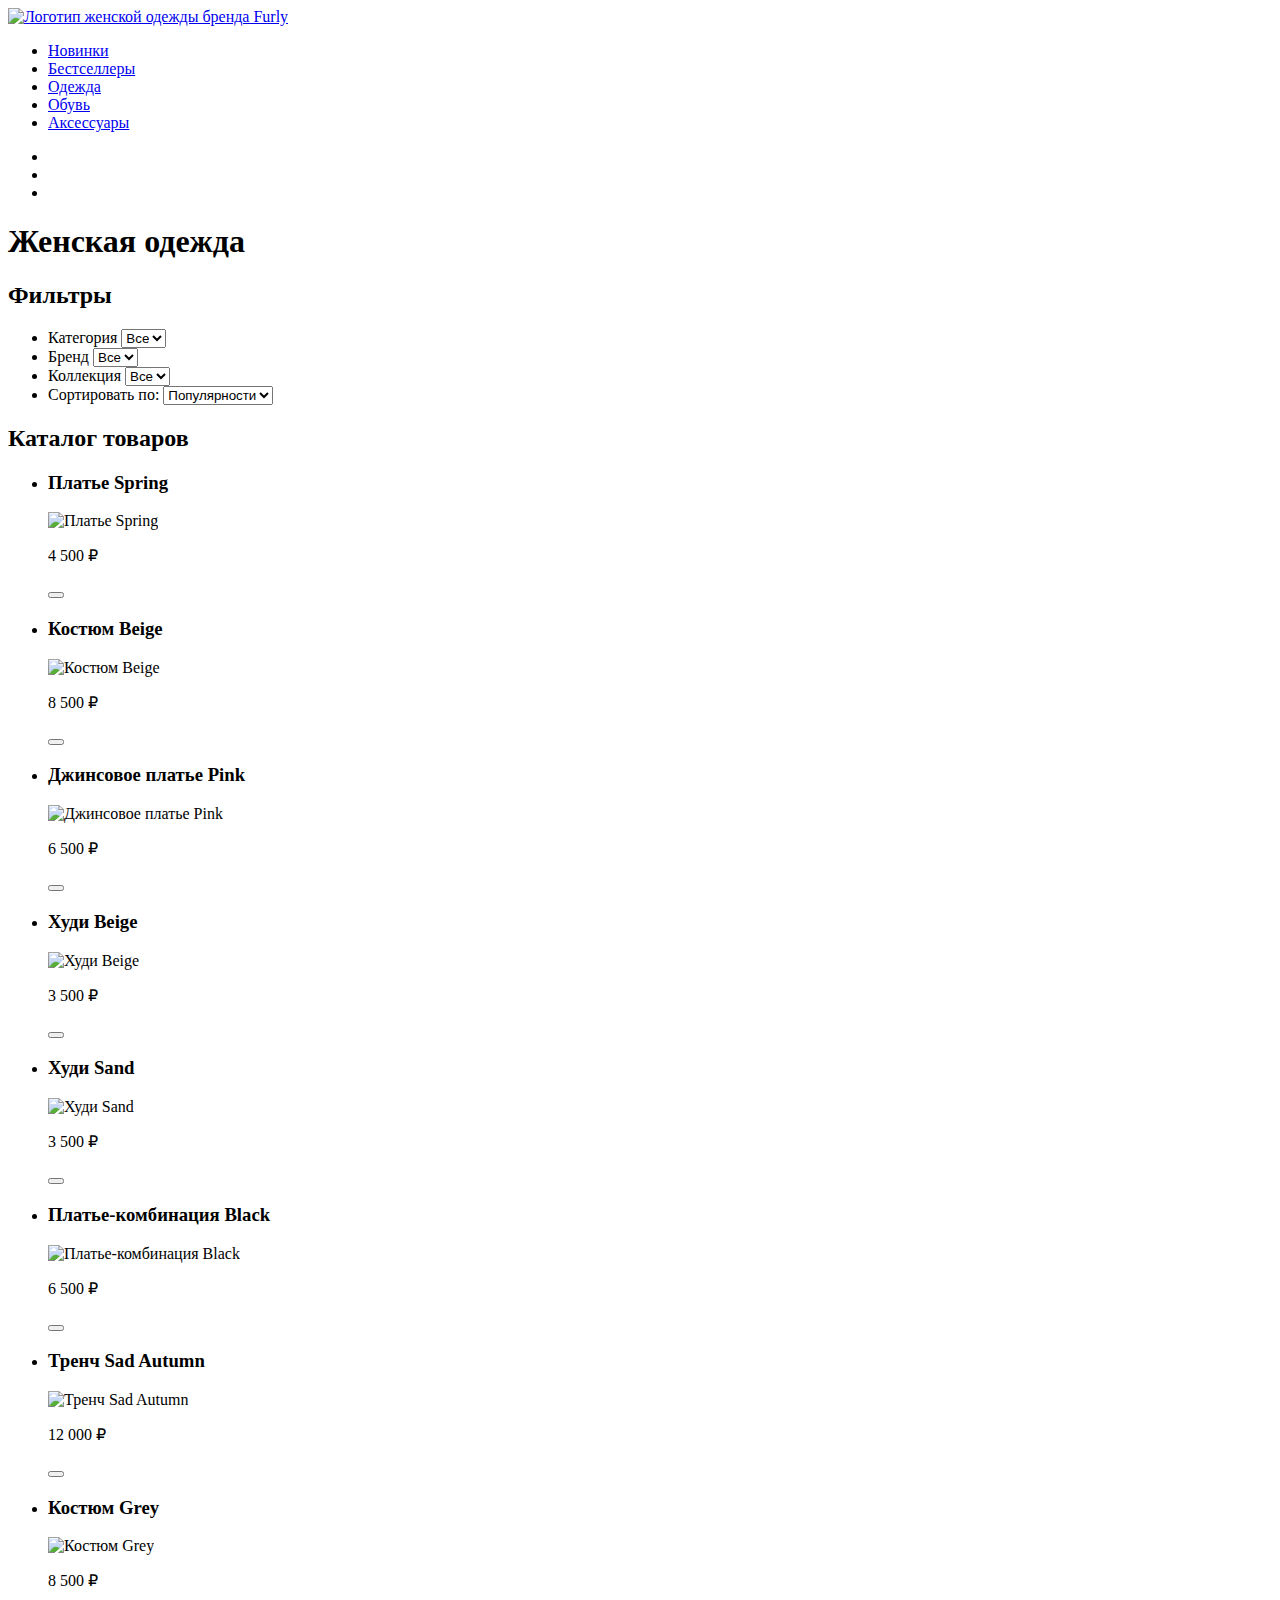
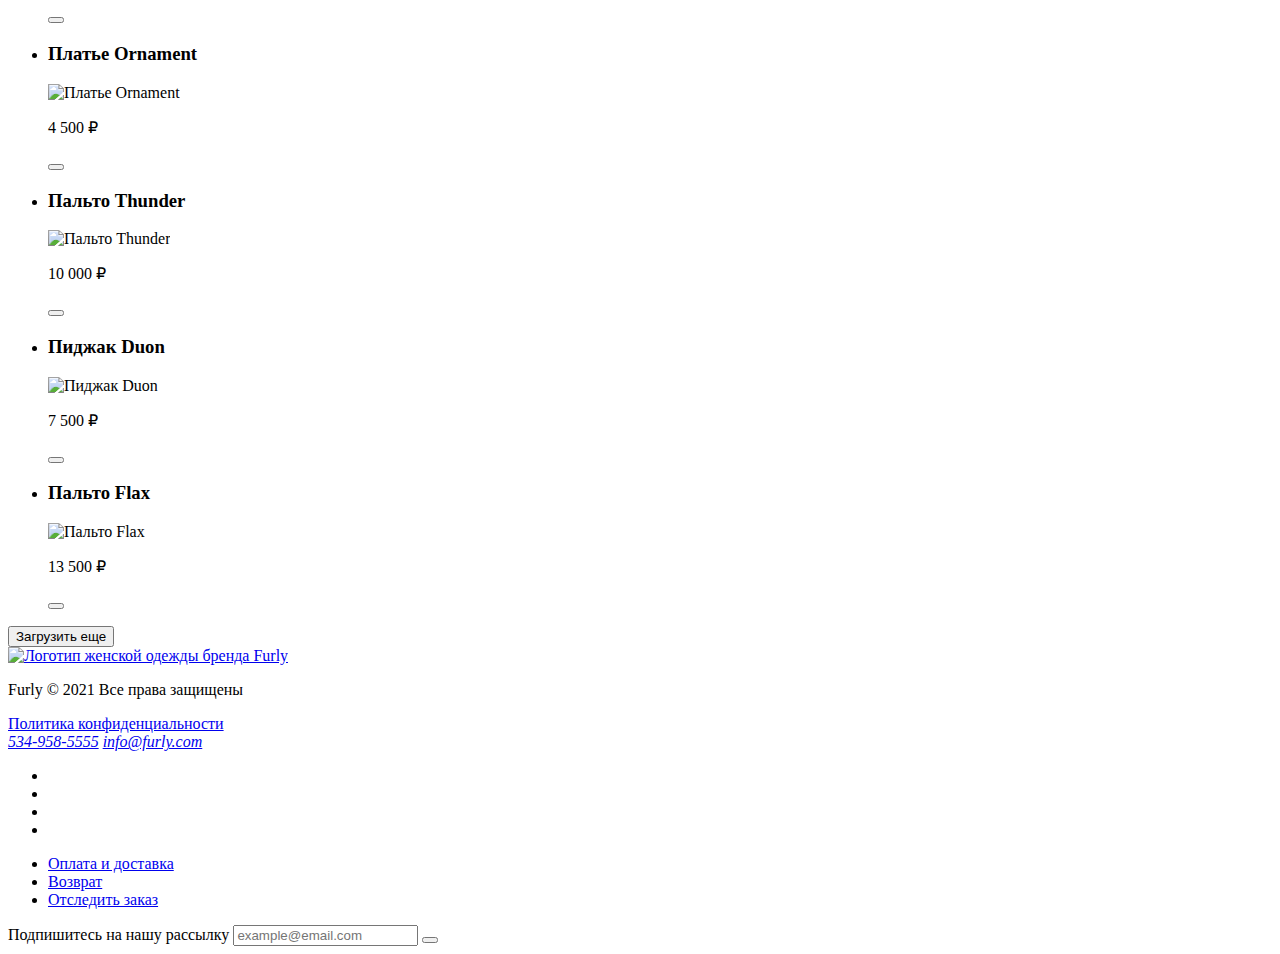
==== proj/source/index.html @ 7642bec4 "skeleton" ====
<!DOCTYPE html>
<html lang="ru">
  <head>
    <meta charset="utf-8">
    <meta name="description" content="Женская одежда бренда Furly">
    <meta name="viewport" content="width=device-width, initial-scale=1">
    <link rel="stylesheet" href="css/style.css">
    <link rel="preload" href="fonts/Manrope_regular.woff2" as="font">
    <link rel="preload" href="fonts/Manrope_regular.woff" as="font">
    <title>Furly | Женская одежда</title>
  </head>
  <body>
    <header class="header">
      <nav class="header__navigation navigation container">
        <a class="navigation__logo" href="index.html">
          <img class="navigation__image" src="" width="90" height="36" alt="Логотип женской одежды бренда Furly">
        </a>
          <ul class="navigation__list">
            <li class="navigation__item"><a class="navigation__link" href="#">Новинки</a></li>
            <li class="navigation__item"><a class="navigation__link" href="#">Бестселлеры</a></li>
            <li class="navigation__item"><a class="navigation__link" href="#">Одежда</a></li>
            <li class="navigation__item"><a class="navigation__link" href="#">Обувь</a></li>
            <li class="navigation__item"><a class="navigation__link" href="#">Аксессуары</a></li>
          </ul>
          <ul class="user-navigation">
            <li class="user-navigation__item">
              <a class="user-navigation__link user-navigation__link--entrance" href="#" aria-label="Авторизация пользователя"></a>
            </li>
            <li class="user-navigation__item">
              <a class="user-navigation__link user-navigation__link--favorite" href="#" aria-label="Понравившиеся товары"></a>
            </li>
            <li class="user-navigation__item">
              <a class="user-navigation__link user-navigation__link--card" href="#" aria-label="Корзина товаров"></a>
            </li>
          </ul>
      </nav>
    </header>
    <main class="main container">
      <section class="main__content">
        <h1 class="main__content-title">Женская одежда</h1>
        <section class="filter">
          <h2 class="visually-hidden">Фильтры</h2>
          <ul class="filter__list">
            <li class="filter__item">
              <label class="filter__label" for="category">Категория</label>
              <select class="filter__select" name="category-list" id="category">
                <option class="filter__option" value="All">Все</option>
              </select>
            </li>
            <li class="filter__item">
              <label class="filter__label" for="brand">Бренд</label>
              <select class="filter__select" name="brand-list" id="brand">
                <option class="filter__option" value="All">Все</option>
              </select>
            </li>
            <li class="filter__item">
              <label class="filter__label" for="collection">Коллекция</label>
              <select class="filter__select" name="collection-list" id="collection">
                <option class="filter__option" value="All">Все</option>
              </select>
            </li>
            <li class="filter__item">
              <label class="filter__label" for="sort-by">Сортировать по:</label>
              <select class="filter__select" name="sort-by-list" id="sort-by">
                <option class="filter__option" value="popularity">Популярности</option>
              </select>
            </li>
          </ul>
        </section>
        <section class="catalog">
          <h2 class="visually-hidden">Каталог товаров</h2>
          <ul class="catalog__list">
            <li class="catalog__item">
              <h3 class="catalog__title">Платье Spring</h3>
              <picture class="catalog__picture">
                <img class="catalog__image" src="" width="320" height="408" alt="Платье Spring">
              </picture>
              <p class="catalog__price">4 500 ₽</p>
              <button class="catalog__button" type="button" aria-label="Понравилось платье Spring"></button>
            </li>
            <li class="catalog__item">
              <h3 class="catalog__title">Костюм Beige</h3>
              <picture class="catalog__picture">
                <img class="catalog__image" src="" width="320" height="408" alt="Костюм Beige">
              </picture>
              <p class="catalog__price">8 500 ₽</p>
              <button class="catalog__button" type="button" aria-label="Понравился костюм Beige"></button>
            </li>
            <li class="catalog__item">
              <h3 class="catalog__title">Джинсовое платье Pink</h3>
              <picture class="catalog__picture">
                <img class="catalog__image" src="" width="320" height="408" alt="Джинсовое платье Pink">
              </picture>
              <p class="catalog__price">6 500 ₽</p>
              <button class="catalog__button" type="button" aria-label="Понравилось джинсовое платье Pink"></button>
            </li>
            <li class="catalog__item">
              <h3 class="catalog__title">Худи Beige</h3>
              <picture class="catalog__picture">
                <img class="catalog__image" src="" width="320" height="408" alt="Худи Beige">
              </picture>
              <p class="catalog__price">3 500 ₽</p>
              <button class="catalog__button" type="button" aria-label="Понравилась худи Beige"></button>
            </li>
            <li class="catalog__item">
              <h3 class="catalog__title">Худи Sand</h3>
              <picture class="catalog__picture">
                <img class="catalog__image" src="" width="320" height="408" alt="Худи Sand">
              </picture>
              <p class="catalog__price">3 500 ₽</p>
              <button class="catalog__button" type="button" aria-label="Понравилась худи Sand"></button>
            </li>
            <li class="catalog__item">
              <h3 class="catalog__title">Платье-комбинация Black</h3>
              <picture class="catalog__picture">
                <img class="catalog__image" src="" width="320" height="408" alt="Платье-комбинация Black">
              </picture>
              <p class="catalog__price">6 500 ₽</p>
              <button class="catalog__button" type="button" aria-label="Понравилось платье-комбинация Black"></button>
            </li>
            <li class="catalog__item">
              <h3 class="catalog__title">Тренч Sad Autumn</h3>
              <picture class="catalog__picture">
                <img class="catalog__image" src="" width="320" height="408" alt="Тренч Sad Autumn">
              </picture>
              <p class="catalog__price">12 000 ₽</p>
              <button class="catalog__button" type="button" aria-label="Понравился тренч Sad Autumn"></button>
            </li>
            <li class="catalog__item">
              <h3 class="catalog__title">Костюм Grey</h3>
              <picture class="catalog__picture">
                <img class="catalog__image" src="" width="320" height="408" alt="Костюм Grey">
              </picture>
              <p class="catalog__price">8 500 ₽</p>
              <button class="catalog__button" type="button" aria-label="Понравился костюм Grey"></button>
            </li>
            <li class="catalog__item">
              <h3 class="catalog__title">Платье Ornament</h3>
              <picture class="catalog__picture">
                <img class="catalog__image" src="" width="320" height="408" alt="Платье Ornament">
              </picture>
              <p class="catalog__price">4 500 ₽</p>
              <button class="catalog__button" type="button" aria-label="Понравилось платье Ornament"></button>
            </li>
            <li class="catalog__item">
              <h3 class="catalog__title">Пальто Thunder</h3>
              <picture class="catalog__picture">
                <img class="catalog__image" src="" width="320" height="408" alt="Пальто Thunder">
              </picture>
              <p class="catalog__price">10 000 ₽</p>
              <button class="catalog__button" type="button" aria-label="Понравилось пальто Thunder"></button>
            </li>
            <li class="catalog__item">
              <h3 class="catalog__title">Пиджак Duon</h3>
              <picture class="catalog__picture">
                <img class="catalog__image" src="" width="320" height="408" alt="Пиджак Duon">
              </picture>
              <p class="catalog__price">7 500 ₽</p>
              <button class="catalog__button" type="button" aria-label="Понравился пиджак Duon"></button>
            </li>
            <li class="catalog__item">
              <h3 class="catalog__title">Пальто Flax</h3>
              <picture class="catalog__picture">
                <img class="catalog__image" src="" width="320" height="408" alt="Пальто Flax">
              </picture>
              <p class="catalog__price">13 500 ₽</p>
              <button class="catalog__button" type="button" aria-label="Понравилось пальто Flax"></button>
            </li>
          </ul>
          <button class="catalog__more" type="button">Загрузить еще</button>
        </section>
      </section>
    </main>
    <footer class="footer">
      <section class="footer__wrapper container">
        <a class="footer__logo" href="index.html">
          <img class="footer__image" src="" width="90" height="36" alt="Логотип женской одежды бренда Furly">
        </a>

        <p class="footer__copyright">Furly © 2021 Все права защищены</p>
        <a class="footer__confidentiality" href="#" tagret="_blank">Политика конфиденциальности</a>

        <address class="footer__address">
          <a class="footer__number" href="tel:5349585555">534-958-5555</a>
          <a class="footer__email" href="mailto:info@furly.com">info@furly.com</a>
        </address>

        <div class="social">
          <ul class="social__list">
            <li class="social__item">
              <a class="social__link social__link--facebook" href="#" target="_blank" aria-label="Facebook"></a>
            </li>
            <li class="social__item">
              <a class="social__link social__link--twitter" href="#" target="_blank" aria-label="Twitter"></a>
            </li>
            <li class="social__item">
              <a class="social__link social__link--instagram" href="#" target="_blank" aria-label="Instagram"></a>
            </li>
            <li class="social__item">
              <a class="social__link social__link--pinterest" href="#" target="_blank" aria-label="Pinterest"></a>
            </li>
          </ul>
        </div>

        <div class="user-panel">
          <ul class="user-panel__list">
            <li class="user-panel__item"><a class="user-panel__link" href="#">Оплата и доставка</a></li>
            <li class="user-panel__item"><a class="user-panel__link" href="#">Возврат</a></li>
            <li class="user-panel__item"><a class="user-panel__link" href="#">Отследить заказ</a></li>
          </ul>
        </div>

        <div class="feedback">
          <label class="feedback__label" for="email">Подпишитесь на нашу рассылку</label>
          <input class="feedback__input" type="text" name="email-input" id="email" placeholder="example@email.com">
          <button class="feedback__button" type="button" aria-label="Подписаться"></button>
        </div>
      </section>
    </footer>
  </body>
</html>
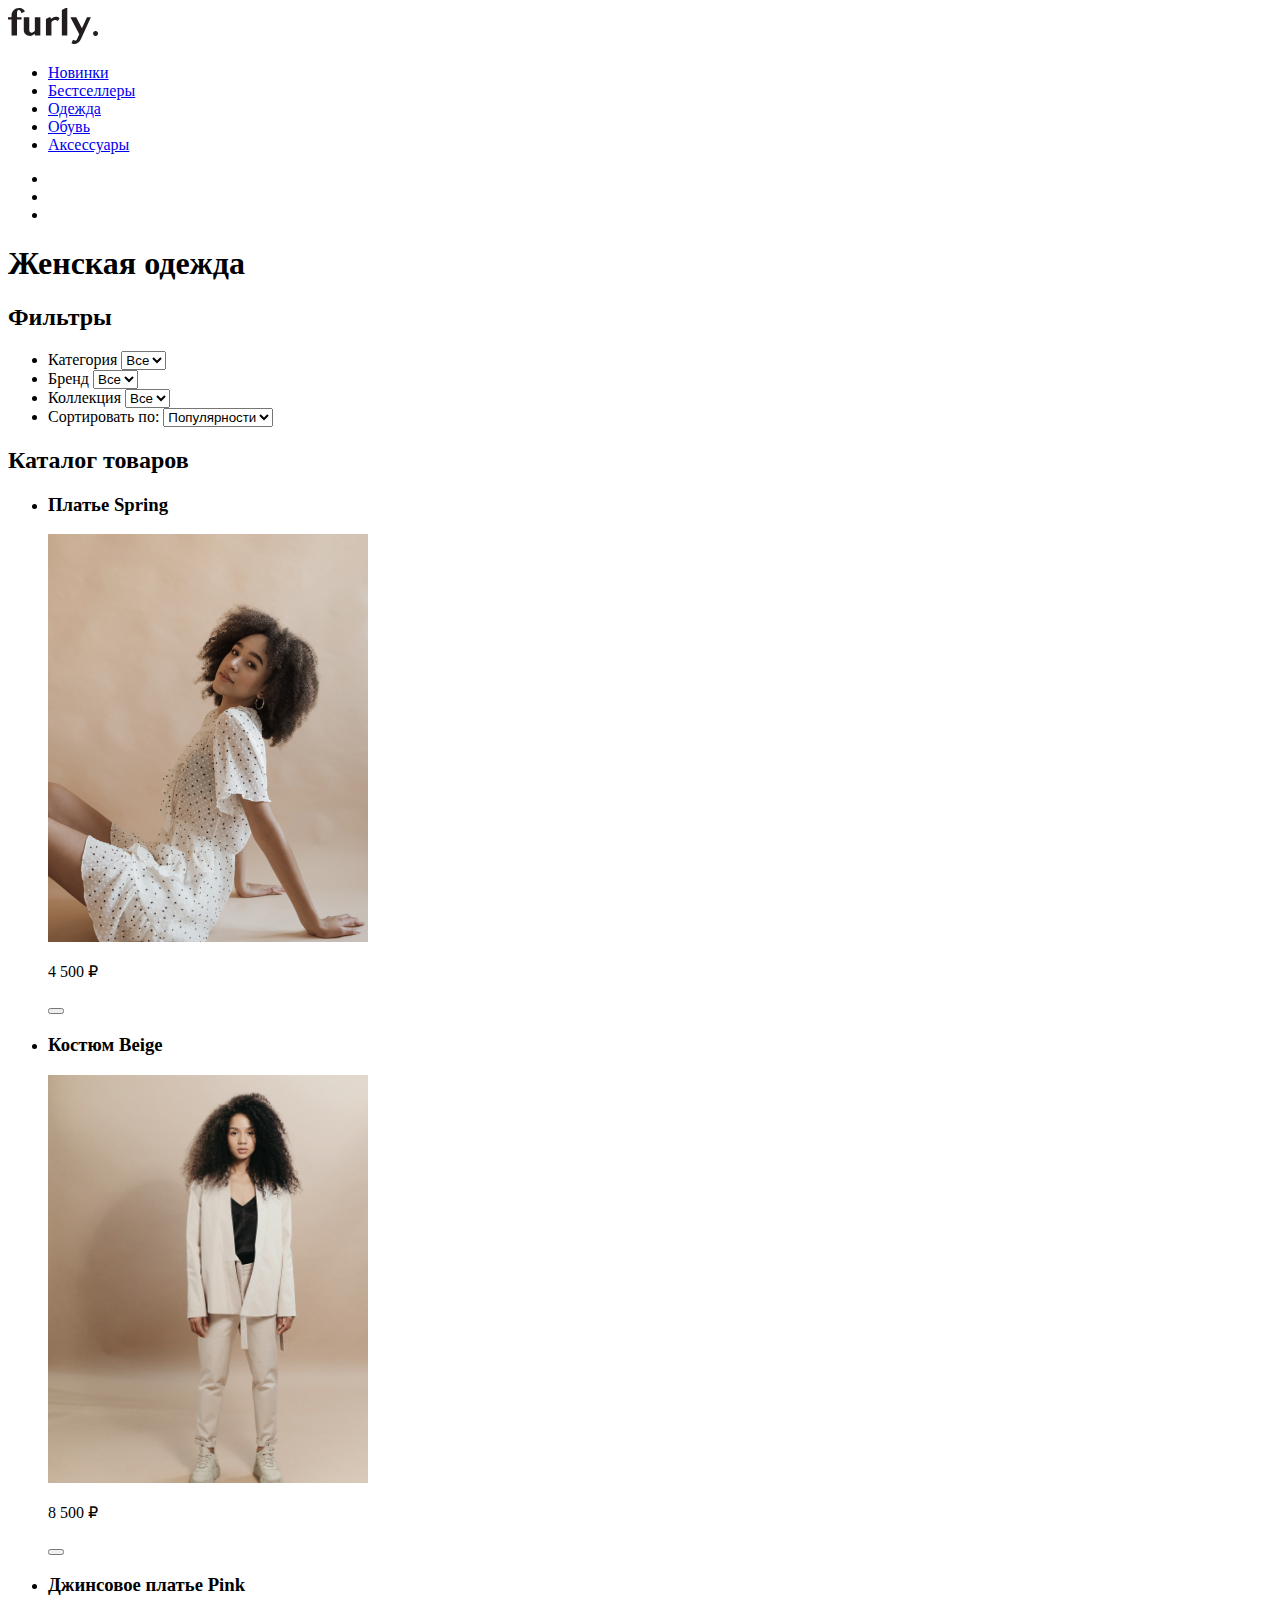
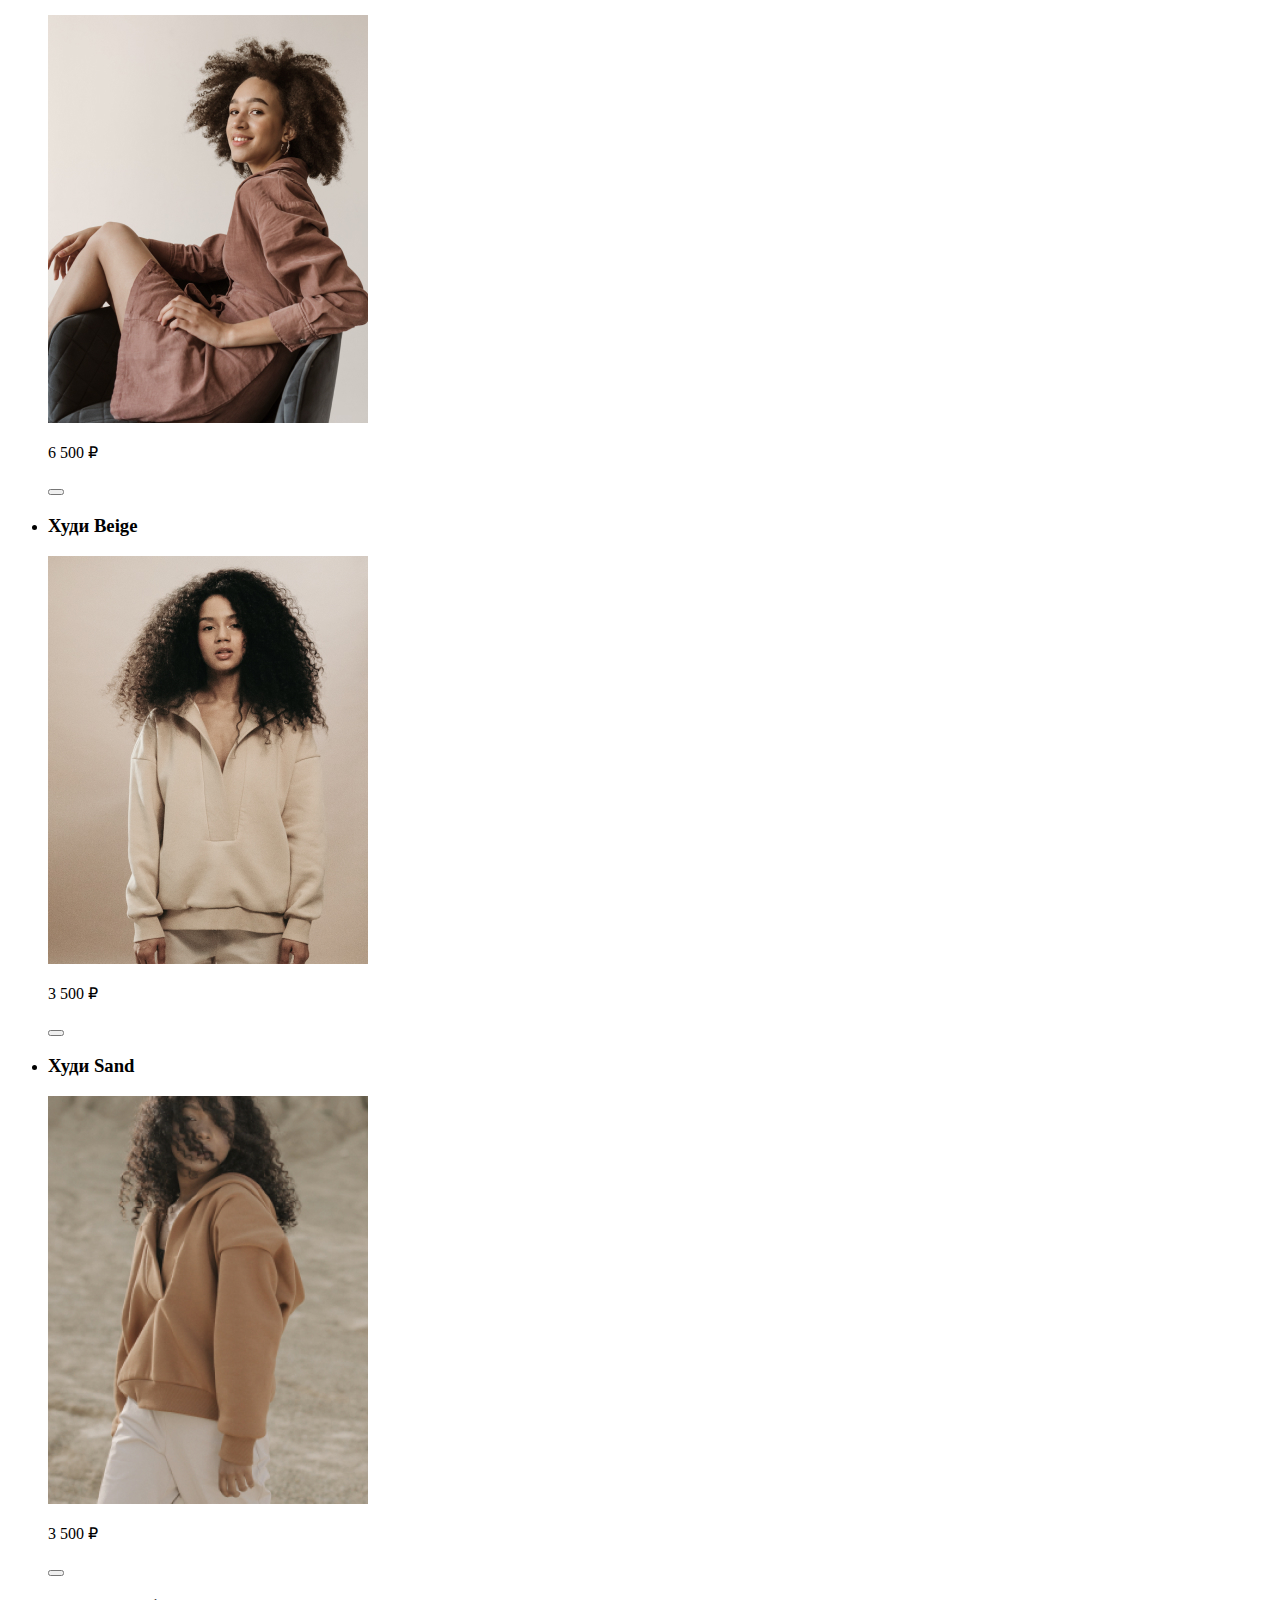
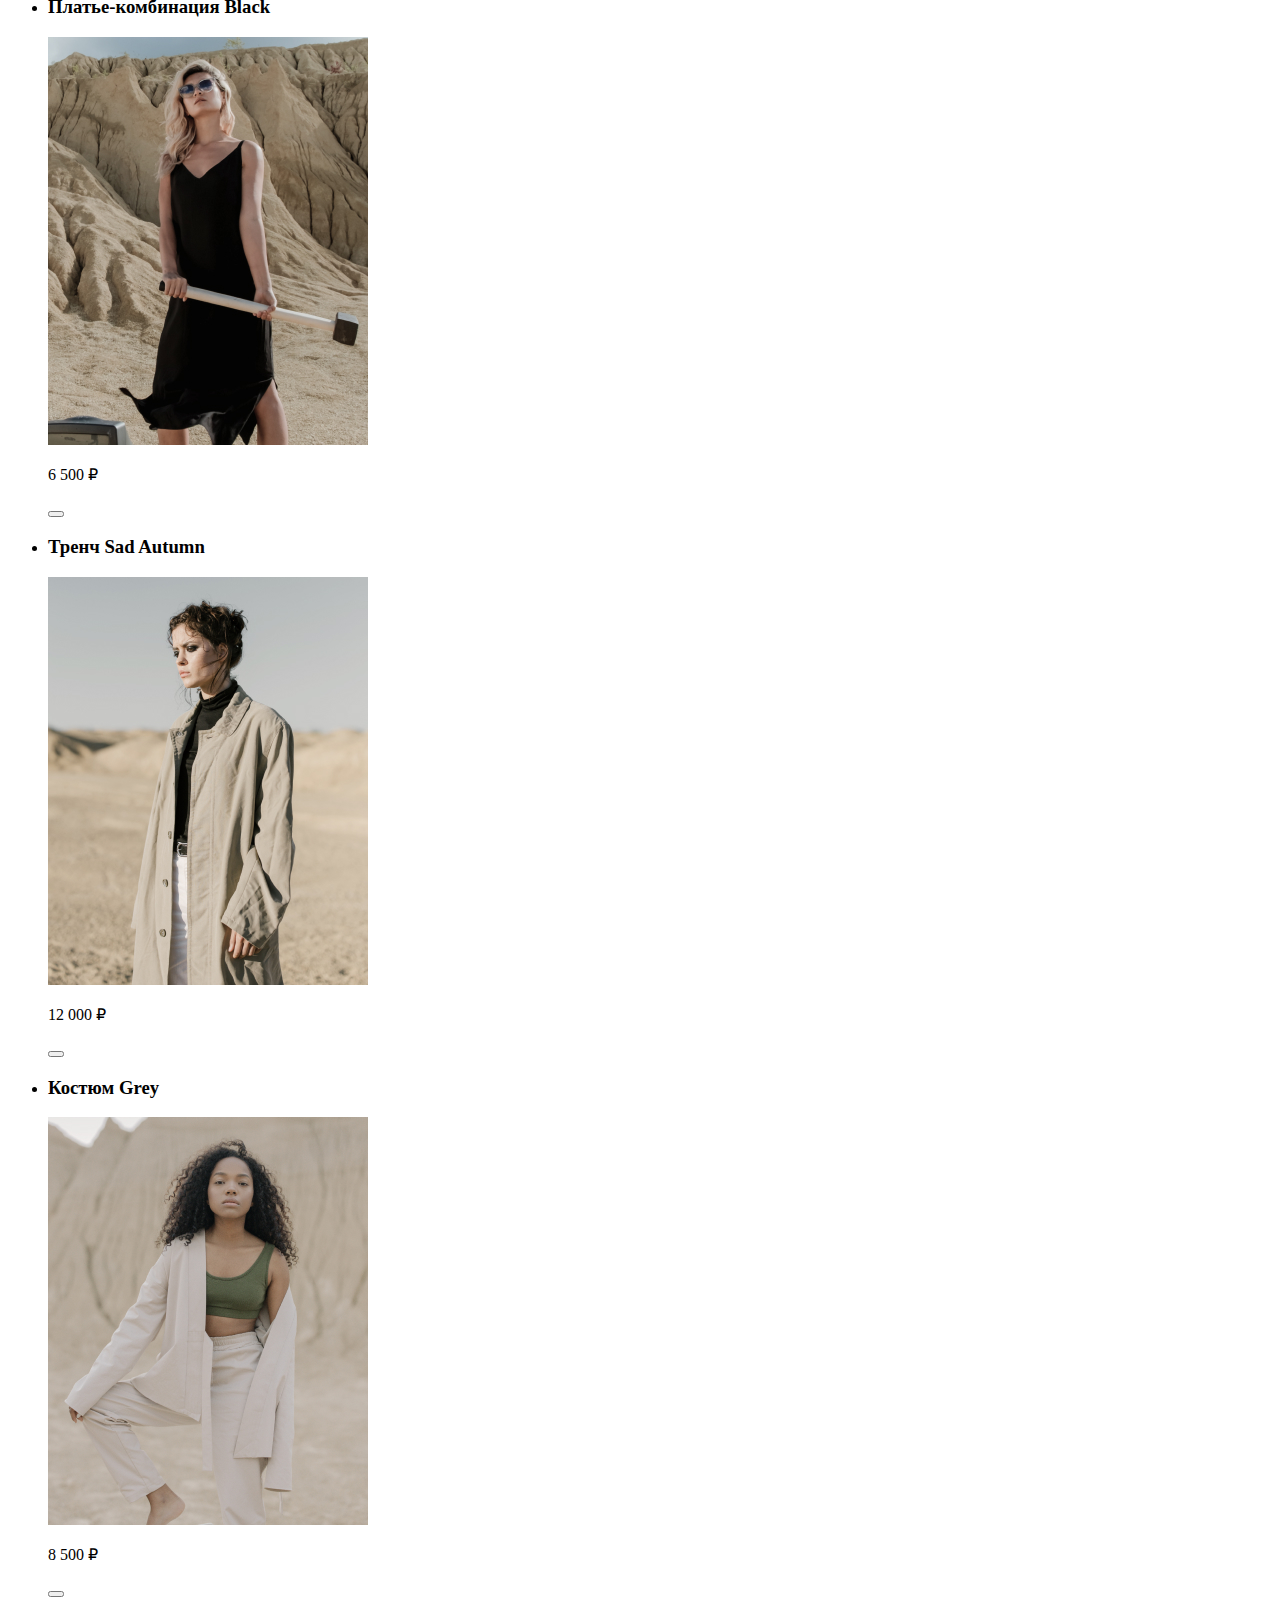
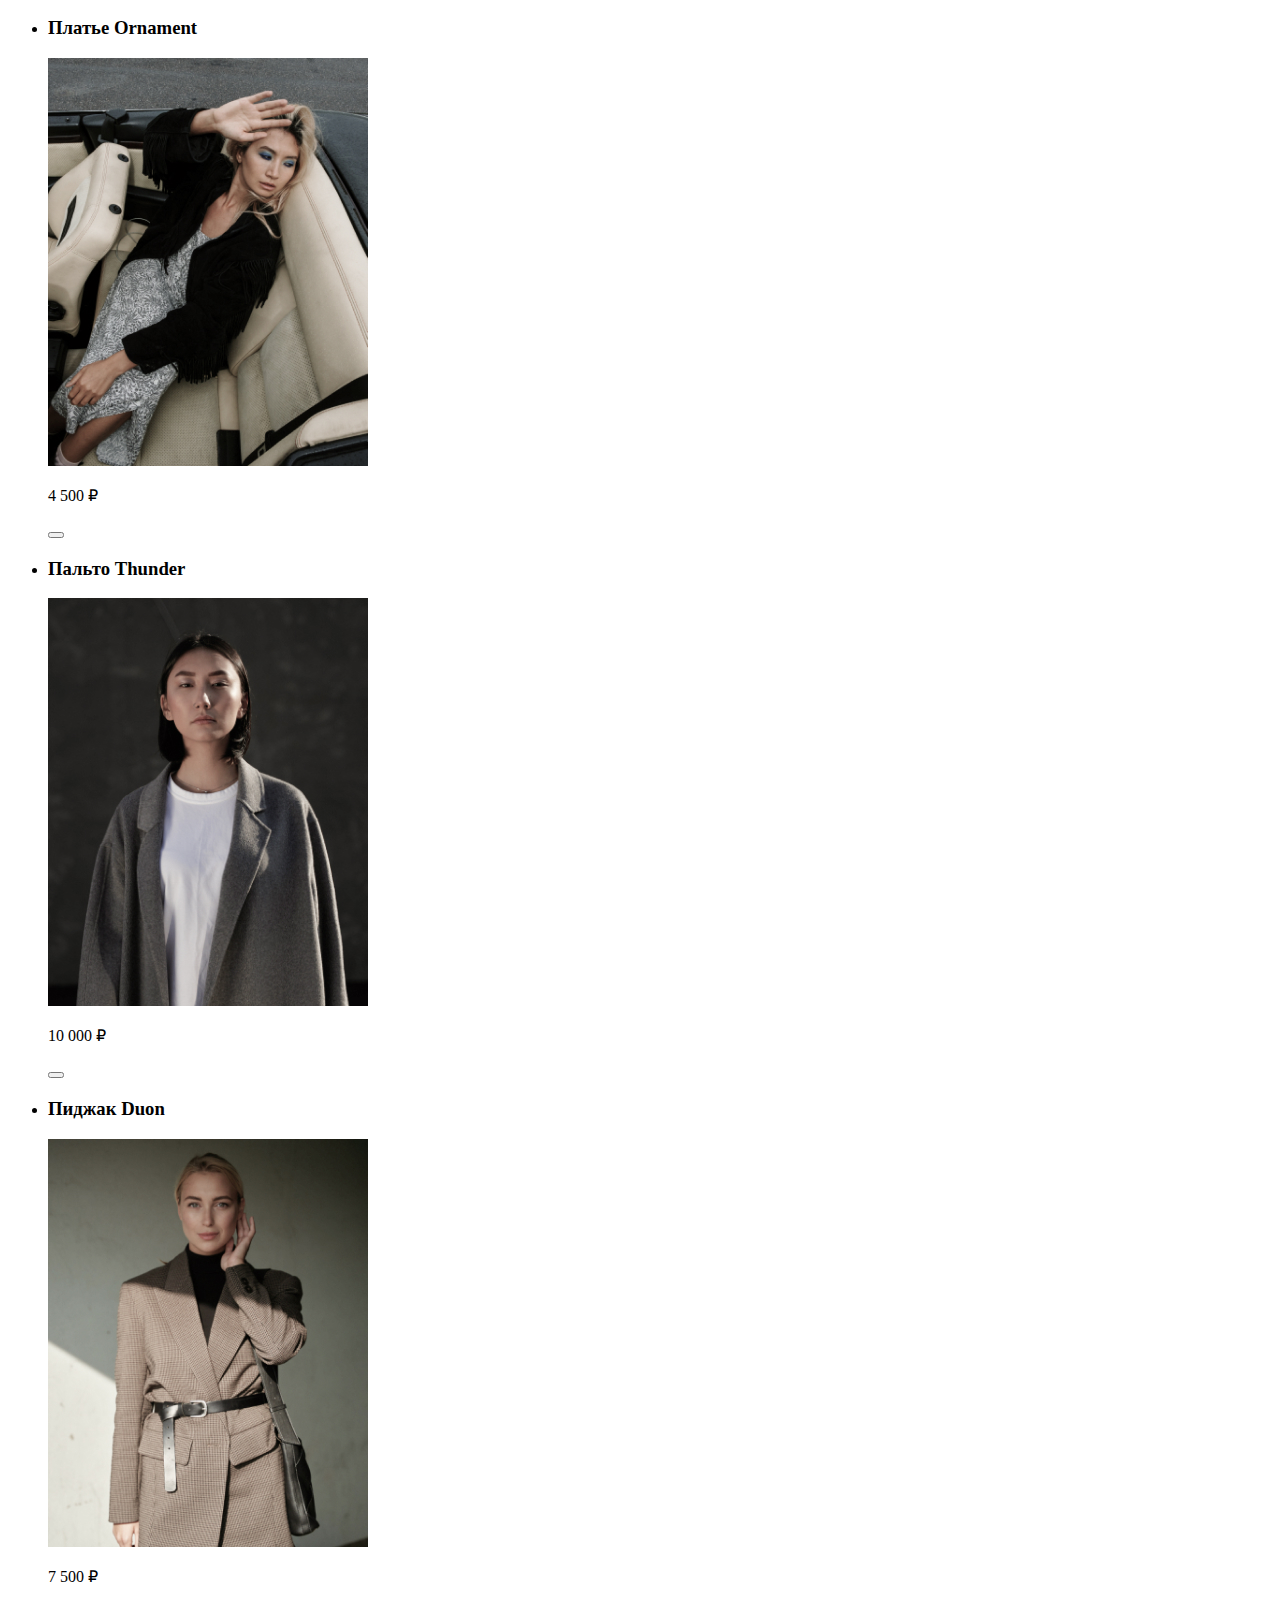
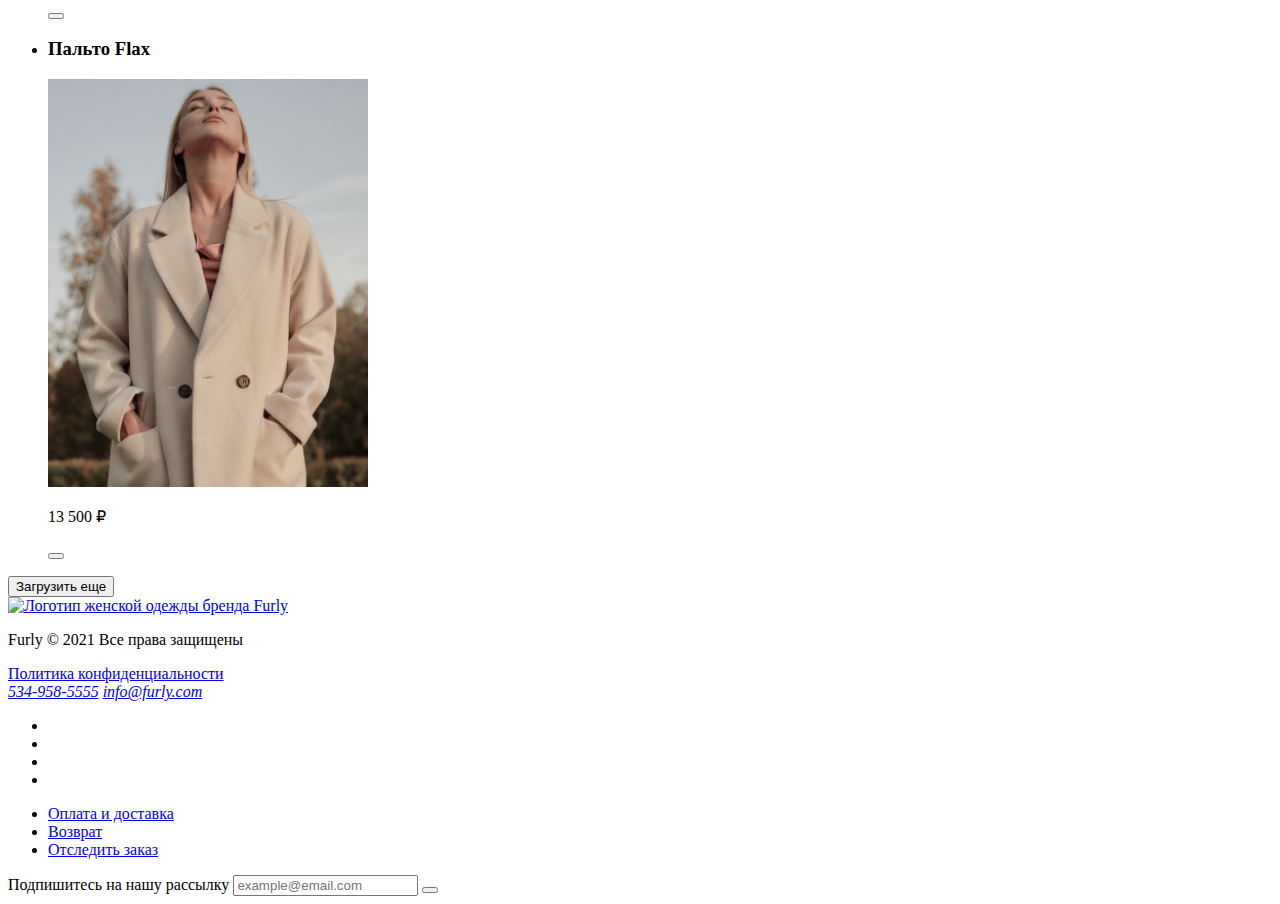
==== commit 4b2b7bf0: "catalog" ====
--- a/proj/source/index.html
+++ b/proj/source/index.html
@@ -13,7 +13,7 @@
     <header class="header">
       <nav class="header__navigation navigation container">
         <a class="navigation__logo" href="index.html">
-          <img class="navigation__image" src="" width="90" height="36" alt="Логотип женской одежды бренда Furly">
+          <img class="navigation__image" src="img/logo.svg" width="90" height="36" alt="Логотип женской одежды бренда Furly">
         </a>
           <ul class="navigation__list">
             <li class="navigation__item"><a class="navigation__link" href="#">Новинки</a></li>
@@ -70,98 +70,98 @@
         <section class="catalog">
           <h2 class="visually-hidden">Каталог товаров</h2>
           <ul class="catalog__list">
-            <li class="catalog__item">
+            <li class="catalog__item" tabindex="0">
               <h3 class="catalog__title">Платье Spring</h3>
               <picture class="catalog__picture">
-                <img class="catalog__image" src="" width="320" height="408" alt="Платье Spring">
+                <img class="catalog__image" src="img/card/photo.jpg" width="320" height="408" alt="Платье Spring">
               </picture>
               <p class="catalog__price">4 500 ₽</p>
               <button class="catalog__button" type="button" aria-label="Понравилось платье Spring"></button>
             </li>
-            <li class="catalog__item">
+            <li class="catalog__item" tabindex="0">
               <h3 class="catalog__title">Костюм Beige</h3>
               <picture class="catalog__picture">
-                <img class="catalog__image" src="" width="320" height="408" alt="Костюм Beige">
+                <img class="catalog__image" src="img/card/photo2.jpg" width="320" height="408" alt="Костюм Beige">
               </picture>
               <p class="catalog__price">8 500 ₽</p>
               <button class="catalog__button" type="button" aria-label="Понравился костюм Beige"></button>
             </li>
-            <li class="catalog__item">
+            <li class="catalog__item" tabindex="0">
               <h3 class="catalog__title">Джинсовое платье Pink</h3>
               <picture class="catalog__picture">
-                <img class="catalog__image" src="" width="320" height="408" alt="Джинсовое платье Pink">
+                <img class="catalog__image" src="img/card/photo3.jpg" width="320" height="408" alt="Джинсовое платье Pink">
               </picture>
               <p class="catalog__price">6 500 ₽</p>
               <button class="catalog__button" type="button" aria-label="Понравилось джинсовое платье Pink"></button>
             </li>
-            <li class="catalog__item">
+            <li class="catalog__item" tabindex="0">
               <h3 class="catalog__title">Худи Beige</h3>
               <picture class="catalog__picture">
-                <img class="catalog__image" src="" width="320" height="408" alt="Худи Beige">
+                <img class="catalog__image" src="img/card/photo4.jpg" width="320" height="408" alt="Худи Beige">
               </picture>
               <p class="catalog__price">3 500 ₽</p>
               <button class="catalog__button" type="button" aria-label="Понравилась худи Beige"></button>
             </li>
-            <li class="catalog__item">
+            <li class="catalog__item" tabindex="0">
               <h3 class="catalog__title">Худи Sand</h3>
               <picture class="catalog__picture">
-                <img class="catalog__image" src="" width="320" height="408" alt="Худи Sand">
+                <img class="catalog__image" src="img/card/photo5.jpg" width="320" height="408" alt="Худи Sand">
               </picture>
               <p class="catalog__price">3 500 ₽</p>
               <button class="catalog__button" type="button" aria-label="Понравилась худи Sand"></button>
             </li>
-            <li class="catalog__item">
+            <li class="catalog__item" tabindex="0">
               <h3 class="catalog__title">Платье-комбинация Black</h3>
               <picture class="catalog__picture">
-                <img class="catalog__image" src="" width="320" height="408" alt="Платье-комбинация Black">
+                <img class="catalog__image" src="img/card/photo6.jpg" width="320" height="408" alt="Платье-комбинация Black">
               </picture>
               <p class="catalog__price">6 500 ₽</p>
               <button class="catalog__button" type="button" aria-label="Понравилось платье-комбинация Black"></button>
             </li>
-            <li class="catalog__item">
+            <li class="catalog__item" tabindex="0">
               <h3 class="catalog__title">Тренч Sad Autumn</h3>
               <picture class="catalog__picture">
-                <img class="catalog__image" src="" width="320" height="408" alt="Тренч Sad Autumn">
+                <img class="catalog__image" src="img/card/photo7.jpg" width="320" height="408" alt="Тренч Sad Autumn">
               </picture>
               <p class="catalog__price">12 000 ₽</p>
               <button class="catalog__button" type="button" aria-label="Понравился тренч Sad Autumn"></button>
             </li>
-            <li class="catalog__item">
+            <li class="catalog__item" tabindex="0">
               <h3 class="catalog__title">Костюм Grey</h3>
               <picture class="catalog__picture">
-                <img class="catalog__image" src="" width="320" height="408" alt="Костюм Grey">
+                <img class="catalog__image" src="img/card/photo8.jpg" width="320" height="408" alt="Костюм Grey">
               </picture>
               <p class="catalog__price">8 500 ₽</p>
               <button class="catalog__button" type="button" aria-label="Понравился костюм Grey"></button>
             </li>
-            <li class="catalog__item">
+            <li class="catalog__item" tabindex="0">
               <h3 class="catalog__title">Платье Ornament</h3>
               <picture class="catalog__picture">
-                <img class="catalog__image" src="" width="320" height="408" alt="Платье Ornament">
+                <img class="catalog__image" src="img/card/photo9.jpg" width="320" height="408" alt="Платье Ornament">
               </picture>
               <p class="catalog__price">4 500 ₽</p>
               <button class="catalog__button" type="button" aria-label="Понравилось платье Ornament"></button>
             </li>
-            <li class="catalog__item">
+            <li class="catalog__item" tabindex="0">
               <h3 class="catalog__title">Пальто Thunder</h3>
               <picture class="catalog__picture">
-                <img class="catalog__image" src="" width="320" height="408" alt="Пальто Thunder">
+                <img class="catalog__image" src="img/card/photo10.jpg" width="320" height="408" alt="Пальто Thunder">
               </picture>
               <p class="catalog__price">10 000 ₽</p>
               <button class="catalog__button" type="button" aria-label="Понравилось пальто Thunder"></button>
             </li>
-            <li class="catalog__item">
+            <li class="catalog__item" tabindex="0">
               <h3 class="catalog__title">Пиджак Duon</h3>
               <picture class="catalog__picture">
-                <img class="catalog__image" src="" width="320" height="408" alt="Пиджак Duon">
+                <img class="catalog__image" src="img/card/photo11.jpg" width="320" height="408" alt="Пиджак Duon">
               </picture>
               <p class="catalog__price">7 500 ₽</p>
               <button class="catalog__button" type="button" aria-label="Понравился пиджак Duon"></button>
             </li>
-            <li class="catalog__item">
+            <li class="catalog__item" tabindex="0">
               <h3 class="catalog__title">Пальто Flax</h3>
               <picture class="catalog__picture">
-                <img class="catalog__image" src="" width="320" height="408" alt="Пальто Flax">
+                <img class="catalog__image" src="img/card/photo12.jpg" width="320" height="408" alt="Пальто Flax">
               </picture>
               <p class="catalog__price">13 500 ₽</p>
               <button class="catalog__button" type="button" aria-label="Понравилось пальто Flax"></button>
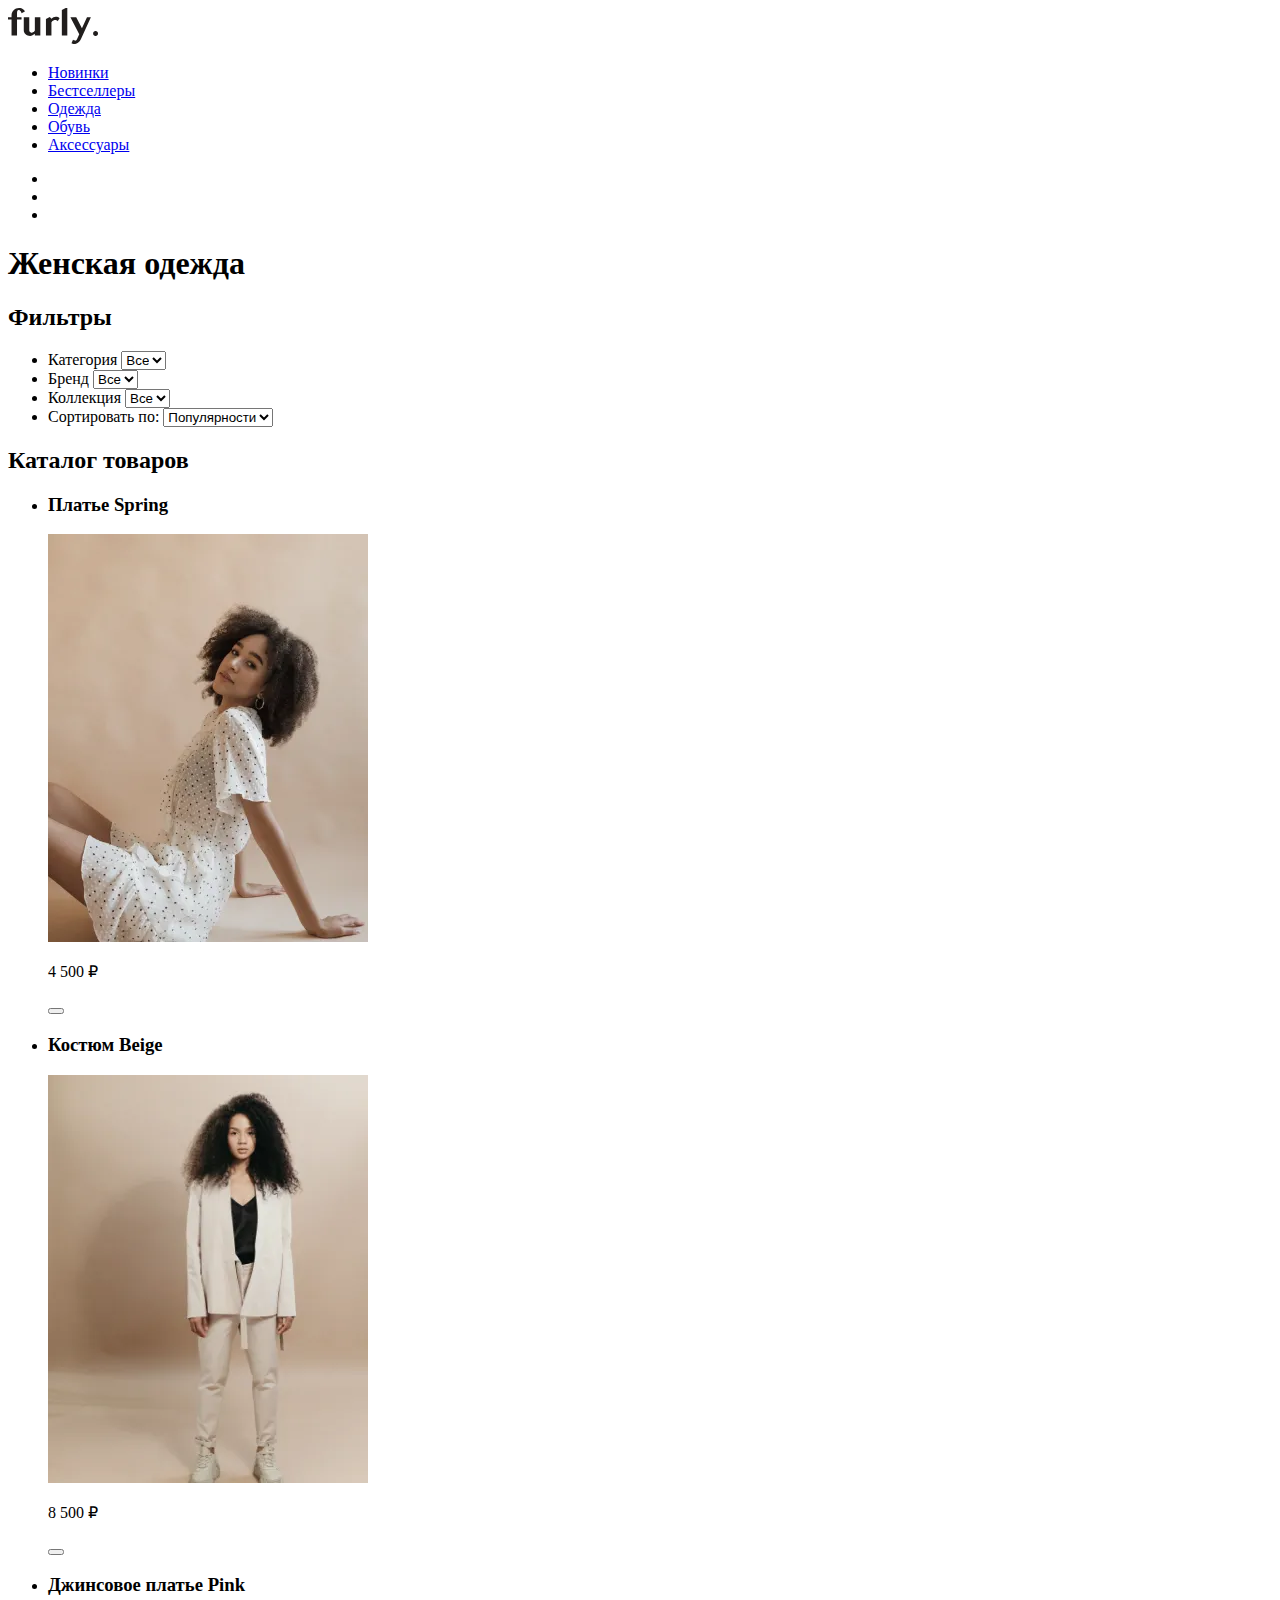
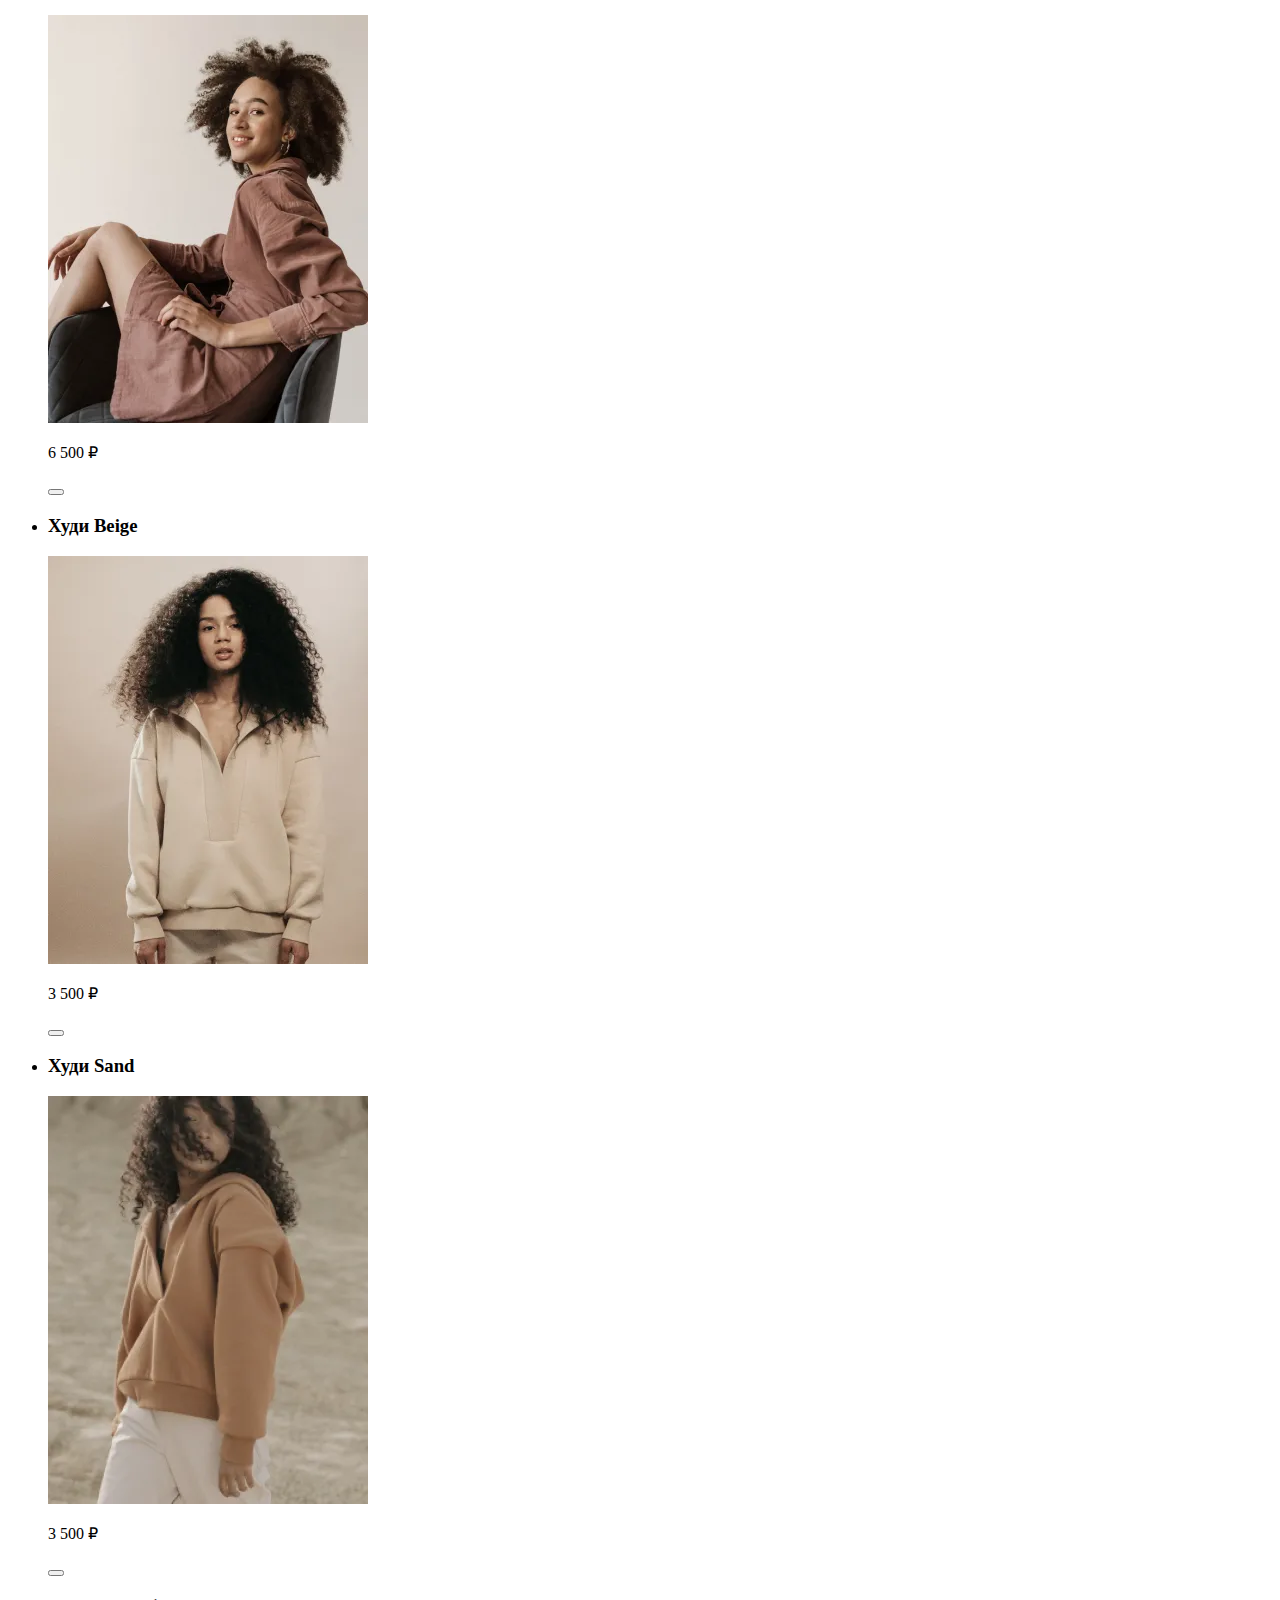
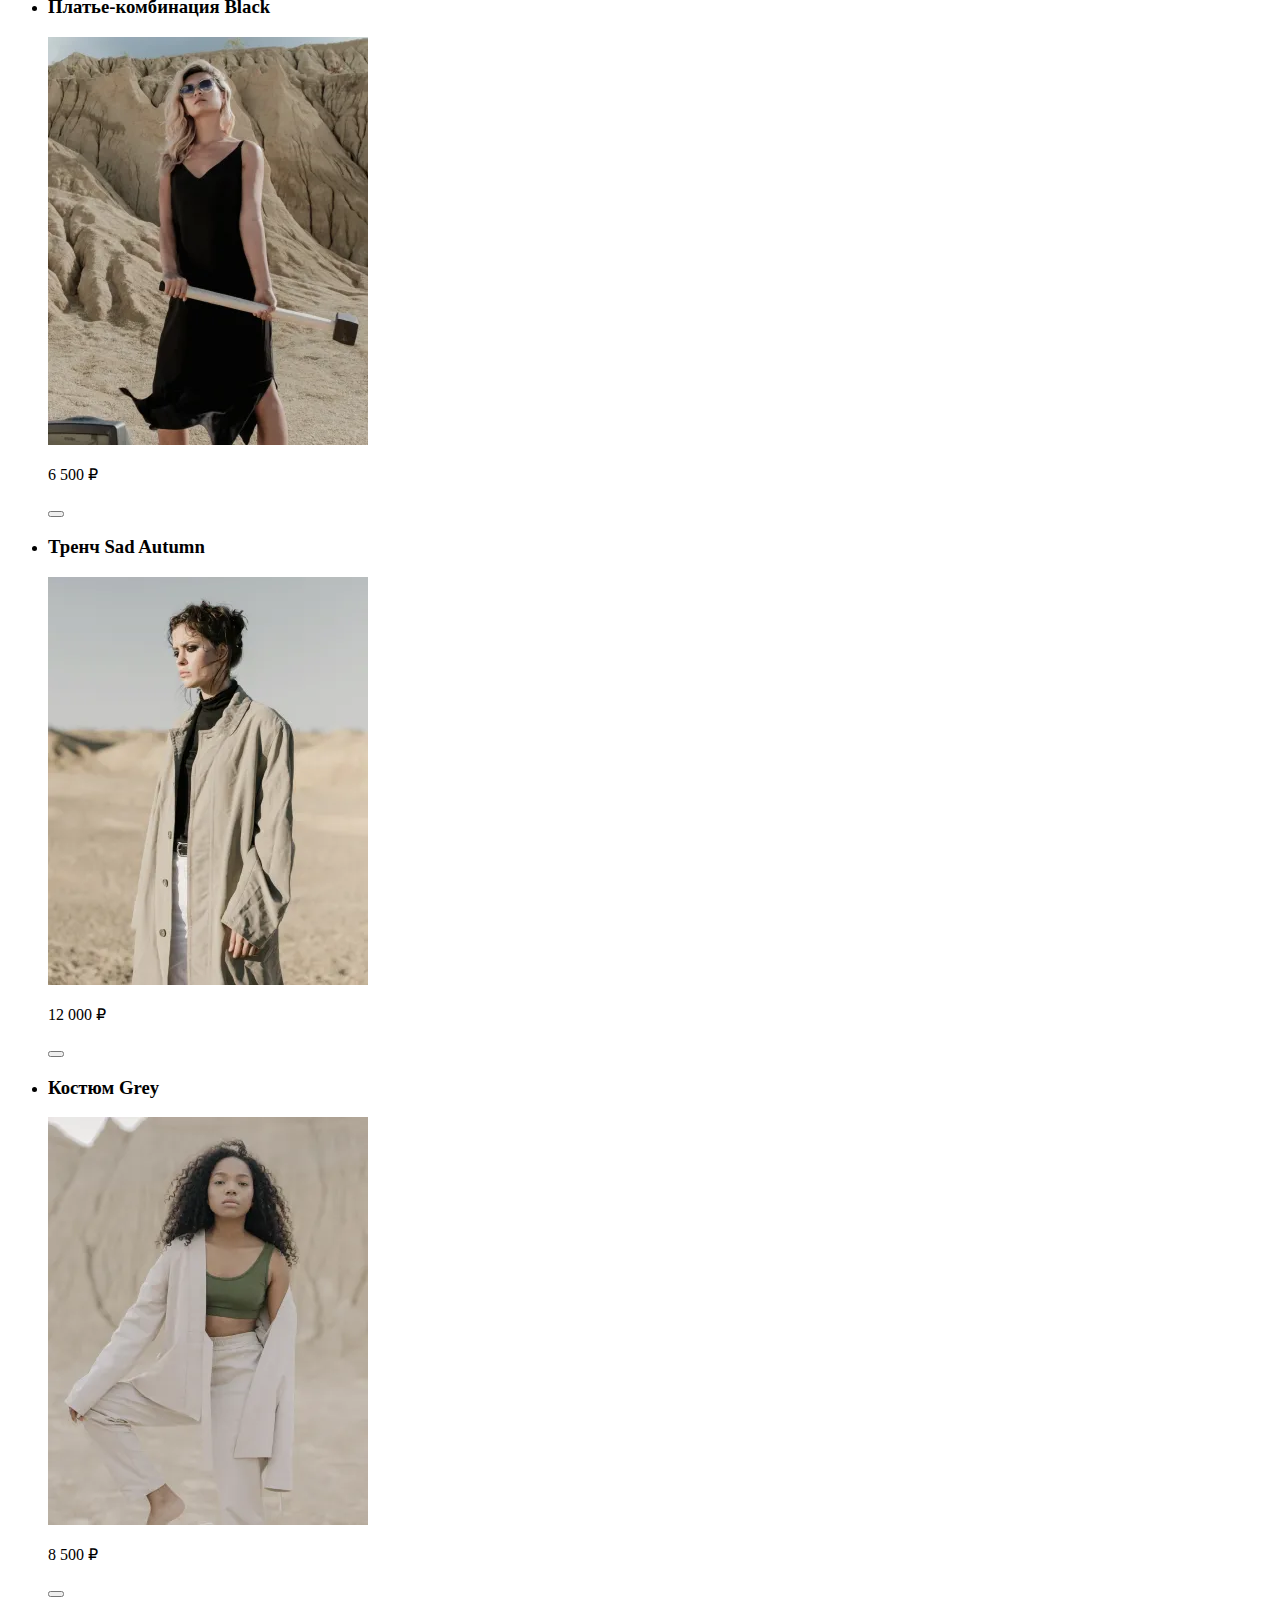
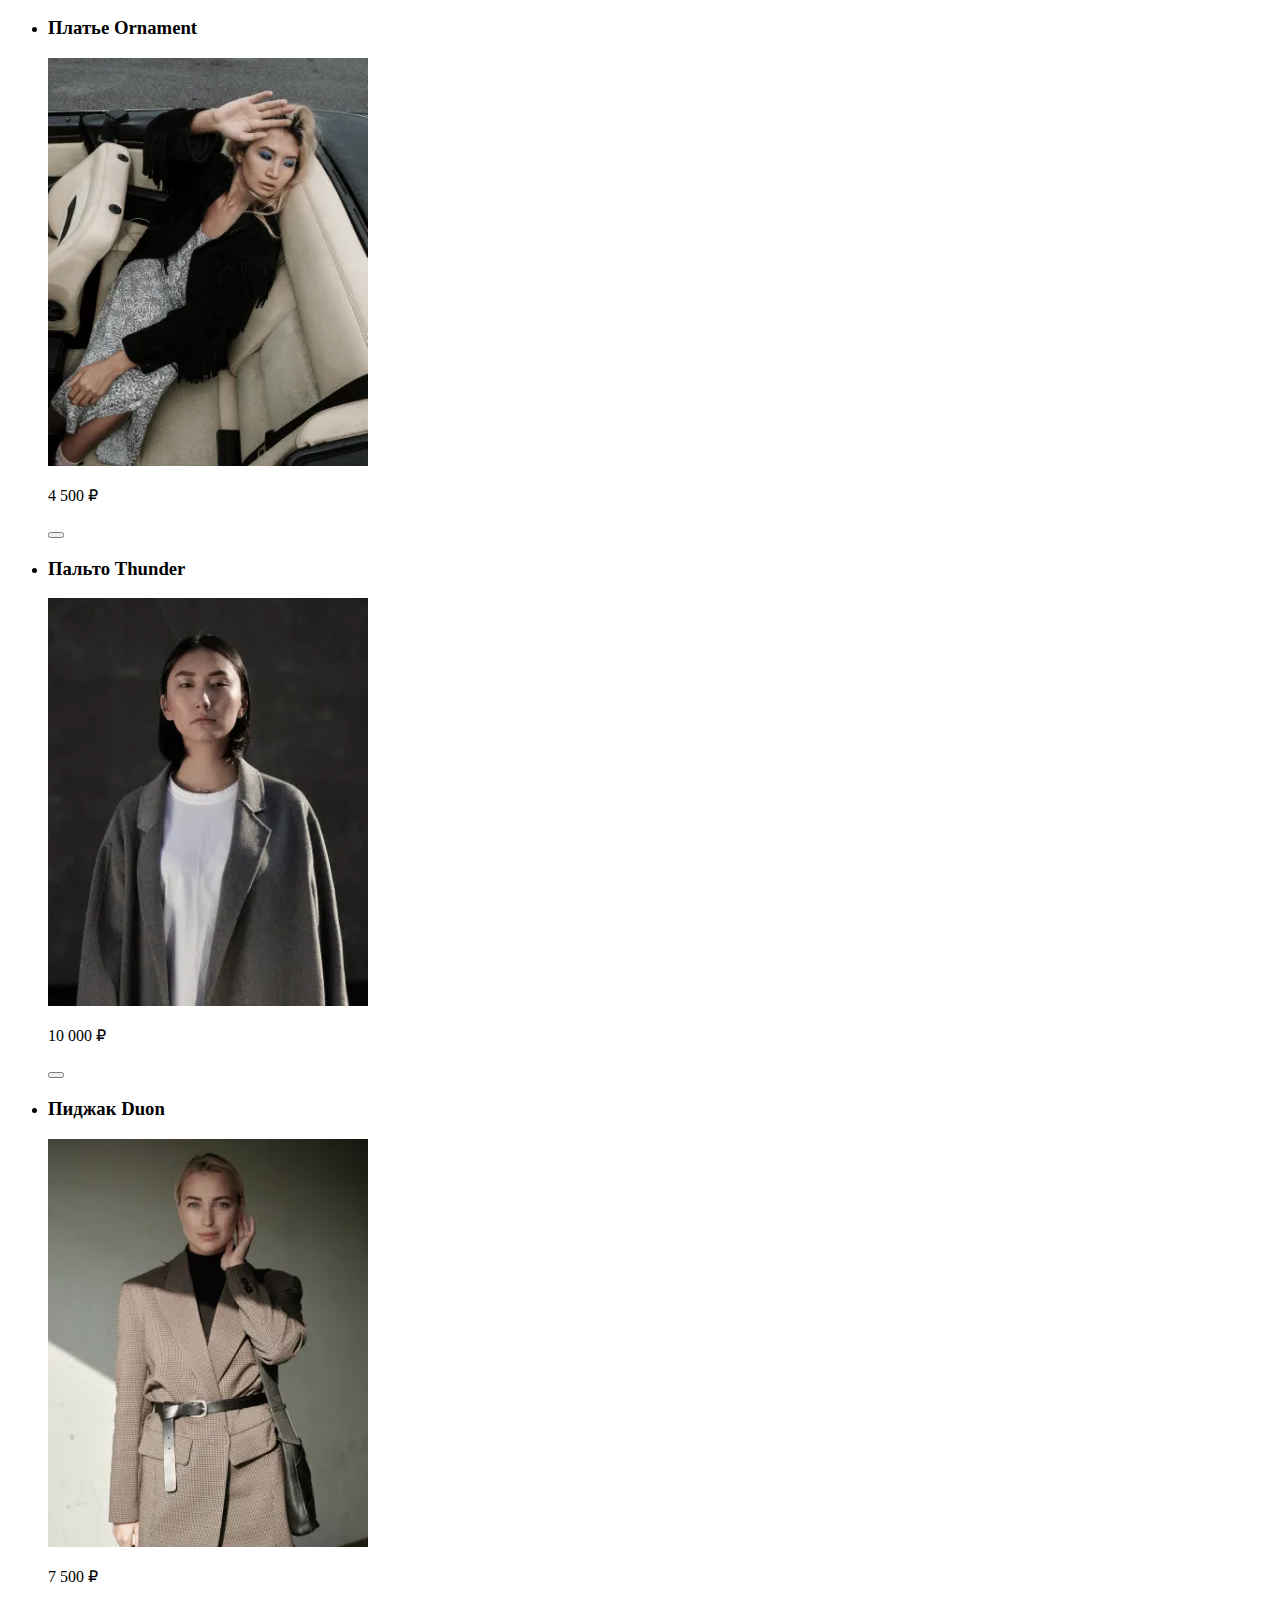
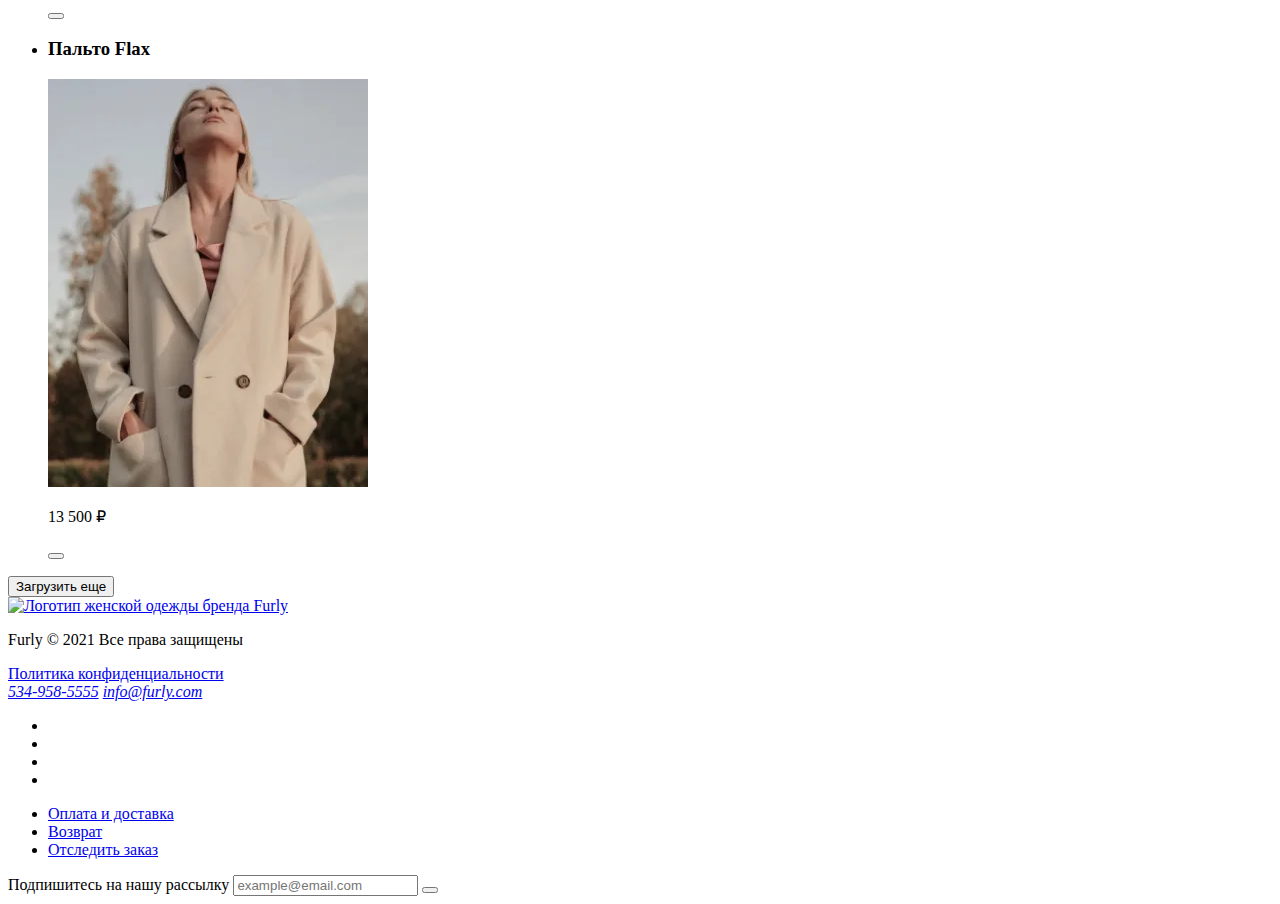
==== commit a0e7c4ef: "images" ====
--- a/proj/source/index.html
+++ b/proj/source/index.html
@@ -5,8 +5,8 @@
     <meta name="description" content="Женская одежда бренда Furly">
     <meta name="viewport" content="width=device-width, initial-scale=1">
     <link rel="stylesheet" href="css/style.css">
-    <link rel="preload" href="fonts/Manrope_regular.woff2" as="font">
-    <link rel="preload" href="fonts/Manrope_regular.woff" as="font">
+    <link rel="preload" href="fonts/manrope_regular.woff2" as="font">
+    <link rel="preload" href="fonts/manrope_regular.woff" as="font">
     <title>Furly | Женская одежда</title>
   </head>
   <body>
@@ -73,7 +73,8 @@
             <li class="catalog__item" tabindex="0">
               <h3 class="catalog__title">Платье Spring</h3>
               <picture class="catalog__picture">
-                <img class="catalog__image" src="img/card/photo.jpg" width="320" height="408" alt="Платье Spring">
+                <source type="image/webp" srcset="img/card/photo.webp 1x, img/card/photo@2x.webp 2x, img/card/photo@3x.webp 3x">
+                <img class="catalog__image" src="img/card/photo.jpg" srcset="img/card/photo@2x.jpg 2x, img/card/photo@3x.jpg 3x" loading="lazy" width="320" height="408" alt="Платье Spring">
               </picture>
               <p class="catalog__price">4 500 ₽</p>
               <button class="catalog__button" type="button" aria-label="Понравилось платье Spring"></button>
@@ -81,7 +82,8 @@
             <li class="catalog__item" tabindex="0">
               <h3 class="catalog__title">Костюм Beige</h3>
               <picture class="catalog__picture">
-                <img class="catalog__image" src="img/card/photo2.jpg" width="320" height="408" alt="Костюм Beige">
+                <source type="image/webp" srcset="img/card/photo2.webp 1x, img/card/photo2@2x.webp 2x, img/card/photo2@3x.webp 3x">
+                <img class="catalog__image" src="img/card/photo2.jpg" srcset="img/card/photo2@2x.jpg 2x, img/card/photo2@3x.jpg 3x" width="320" height="408" alt="Костюм Beige">
               </picture>
               <p class="catalog__price">8 500 ₽</p>
               <button class="catalog__button" type="button" aria-label="Понравился костюм Beige"></button>
@@ -89,7 +91,8 @@
             <li class="catalog__item" tabindex="0">
               <h3 class="catalog__title">Джинсовое платье Pink</h3>
               <picture class="catalog__picture">
-                <img class="catalog__image" src="img/card/photo3.jpg" width="320" height="408" alt="Джинсовое платье Pink">
+                <source type="image/webp" srcset="img/card/photo3.webp 1x, img/card/photo3@2x.webp 2x, img/card/photo3@3x.webp 3x">
+                <img class="catalog__image" src="img/card/photo3.jpg" srcset="img/card/photo3@2x.jpg 2x, img/card/photo3@3x.jpg 3x" width="320" height="408" alt="Джинсовое платье Pink">
               </picture>
               <p class="catalog__price">6 500 ₽</p>
               <button class="catalog__button" type="button" aria-label="Понравилось джинсовое платье Pink"></button>
@@ -97,7 +100,8 @@
             <li class="catalog__item" tabindex="0">
               <h3 class="catalog__title">Худи Beige</h3>
               <picture class="catalog__picture">
-                <img class="catalog__image" src="img/card/photo4.jpg" width="320" height="408" alt="Худи Beige">
+                <source type="image/webp" srcset="img/card/photo4.webp 1x, img/card/photo4@2x.webp 2x, img/card/photo4@3x.webp 3x">
+                <img class="catalog__image" src="img/card/photo4.jpg" srcset="img/card/photo4@2x.jpg 2x, img/card/photo4@3x.jpg 3x" width="320" height="408" alt="Худи Beige">
               </picture>
               <p class="catalog__price">3 500 ₽</p>
               <button class="catalog__button" type="button" aria-label="Понравилась худи Beige"></button>
@@ -105,7 +109,8 @@
             <li class="catalog__item" tabindex="0">
               <h3 class="catalog__title">Худи Sand</h3>
               <picture class="catalog__picture">
-                <img class="catalog__image" src="img/card/photo5.jpg" width="320" height="408" alt="Худи Sand">
+                <source type="image/webp" srcset="img/card/photo5.webp 1x, img/card/photo5@2x.webp 2x, img/card/photo5@3x.webp 3x">
+                <img class="catalog__image" src="img/card/photo5.jpg" srcset="img/card/photo5@2x.jpg 2x, img/card/photo5@3x.jpg 3x" width="320" height="408" alt="Худи Sand">
               </picture>
               <p class="catalog__price">3 500 ₽</p>
               <button class="catalog__button" type="button" aria-label="Понравилась худи Sand"></button>
@@ -113,7 +118,8 @@
             <li class="catalog__item" tabindex="0">
               <h3 class="catalog__title">Платье-комбинация Black</h3>
               <picture class="catalog__picture">
-                <img class="catalog__image" src="img/card/photo6.jpg" width="320" height="408" alt="Платье-комбинация Black">
+                <source type="image/webp" srcset="img/card/photo6.webp 1x, img/card/photo6@2x.webp 2x, img/card/photo6@3x.webp 3x">
+                <img class="catalog__image" src="img/card/photo6.jpg" srcset="img/card/photo6@2x.jpg 2x, img/card/photo6@3x.jpg 3x" width="320" height="408" alt="Платье-комбинация Black">
               </picture>
               <p class="catalog__price">6 500 ₽</p>
               <button class="catalog__button" type="button" aria-label="Понравилось платье-комбинация Black"></button>
@@ -121,7 +127,8 @@
             <li class="catalog__item" tabindex="0">
               <h3 class="catalog__title">Тренч Sad Autumn</h3>
               <picture class="catalog__picture">
-                <img class="catalog__image" src="img/card/photo7.jpg" width="320" height="408" alt="Тренч Sad Autumn">
+                <source type="image/webp" srcset="img/card/photo7.webp 1x, img/card/photo7@2x.webp 2x, img/card/photo7@3x.webp 3x">
+                <img class="catalog__image" src="img/card/photo7.jpg" srcset="img/card/photo7@2x.jpg 2x, img/card/photo7@3x.jpg 3x" width="320" height="408" alt="Тренч Sad Autumn">
               </picture>
               <p class="catalog__price">12 000 ₽</p>
               <button class="catalog__button" type="button" aria-label="Понравился тренч Sad Autumn"></button>
@@ -129,7 +136,8 @@
             <li class="catalog__item" tabindex="0">
               <h3 class="catalog__title">Костюм Grey</h3>
               <picture class="catalog__picture">
-                <img class="catalog__image" src="img/card/photo8.jpg" width="320" height="408" alt="Костюм Grey">
+                <source type="image/webp" srcset="img/card/photo8.webp 1x, img/card/photo8@2x.webp 2x, img/card/photo8@3x.webp 3x">
+                <img class="catalog__image" src="img/card/photo8.jpg" srcset="img/card/photo8@2x.jpg 2x, img/card/photo8@3x.jpg 3x" width="320" height="408" alt="Костюм Grey">
               </picture>
               <p class="catalog__price">8 500 ₽</p>
               <button class="catalog__button" type="button" aria-label="Понравился костюм Grey"></button>
@@ -137,7 +145,8 @@
             <li class="catalog__item" tabindex="0">
               <h3 class="catalog__title">Платье Ornament</h3>
               <picture class="catalog__picture">
-                <img class="catalog__image" src="img/card/photo9.jpg" width="320" height="408" alt="Платье Ornament">
+                <source type="image/webp" srcset="img/card/photo9.webp 1x, img/card/photo9@2x.webp 2x, img/card/photo9@3x.webp 3x">
+                <img class="catalog__image" src="img/card/photo9.jpg" srcset="img/card/photo9@2x.jpg 2x, img/card/photo9@3x.jpg 3x" width="320" height="408" alt="Платье Ornament">
               </picture>
               <p class="catalog__price">4 500 ₽</p>
               <button class="catalog__button" type="button" aria-label="Понравилось платье Ornament"></button>
@@ -145,7 +154,8 @@
             <li class="catalog__item" tabindex="0">
               <h3 class="catalog__title">Пальто Thunder</h3>
               <picture class="catalog__picture">
-                <img class="catalog__image" src="img/card/photo10.jpg" width="320" height="408" alt="Пальто Thunder">
+                <source type="image/webp" srcset="img/card/photo10.webp 1x, img/card/photo10@2x.webp 2x, img/card/photo10@3x.webp 3x">
+                <img class="catalog__image" src="img/card/photo10.jpg" srcset="img/card/photo10@2x.jpg 2x, img/card/photo10@3x.jpg 3x" width="320" height="408" alt="Пальто Thunder">
               </picture>
               <p class="catalog__price">10 000 ₽</p>
               <button class="catalog__button" type="button" aria-label="Понравилось пальто Thunder"></button>
@@ -153,7 +163,8 @@
             <li class="catalog__item" tabindex="0">
               <h3 class="catalog__title">Пиджак Duon</h3>
               <picture class="catalog__picture">
-                <img class="catalog__image" src="img/card/photo11.jpg" width="320" height="408" alt="Пиджак Duon">
+                <source type="image/webp" srcset="img/card/photo11.webp 1x, img/card/photo11@2x.webp 2x, img/card/photo11@3x.webp 3x">
+                <img class="catalog__image" src="img/card/photo11.jpg" srcset="img/card/photo11@2x.jpg 2x, img/card/photo11@3x.jpg 3x" width="320" height="408" alt="Пиджак Duon">
               </picture>
               <p class="catalog__price">7 500 ₽</p>
               <button class="catalog__button" type="button" aria-label="Понравился пиджак Duon"></button>
@@ -161,7 +172,8 @@
             <li class="catalog__item" tabindex="0">
               <h3 class="catalog__title">Пальто Flax</h3>
               <picture class="catalog__picture">
-                <img class="catalog__image" src="img/card/photo12.jpg" width="320" height="408" alt="Пальто Flax">
+                <source type="image/webp" srcset="img/card/photo12.webp 1x, img/card/photo12@2x.webp 2x, img/card/photo12@3x.webp 3x">
+                <img class="catalog__image" src="img/card/photo12.jpg" srcset="img/card/photo12@2x.jpg 2x, img/card/photo12@3x.jpg 3x" width="320" height="408" alt="Пальто Flax">
               </picture>
               <p class="catalog__price">13 500 ₽</p>
               <button class="catalog__button" type="button" aria-label="Понравилось пальто Flax"></button>
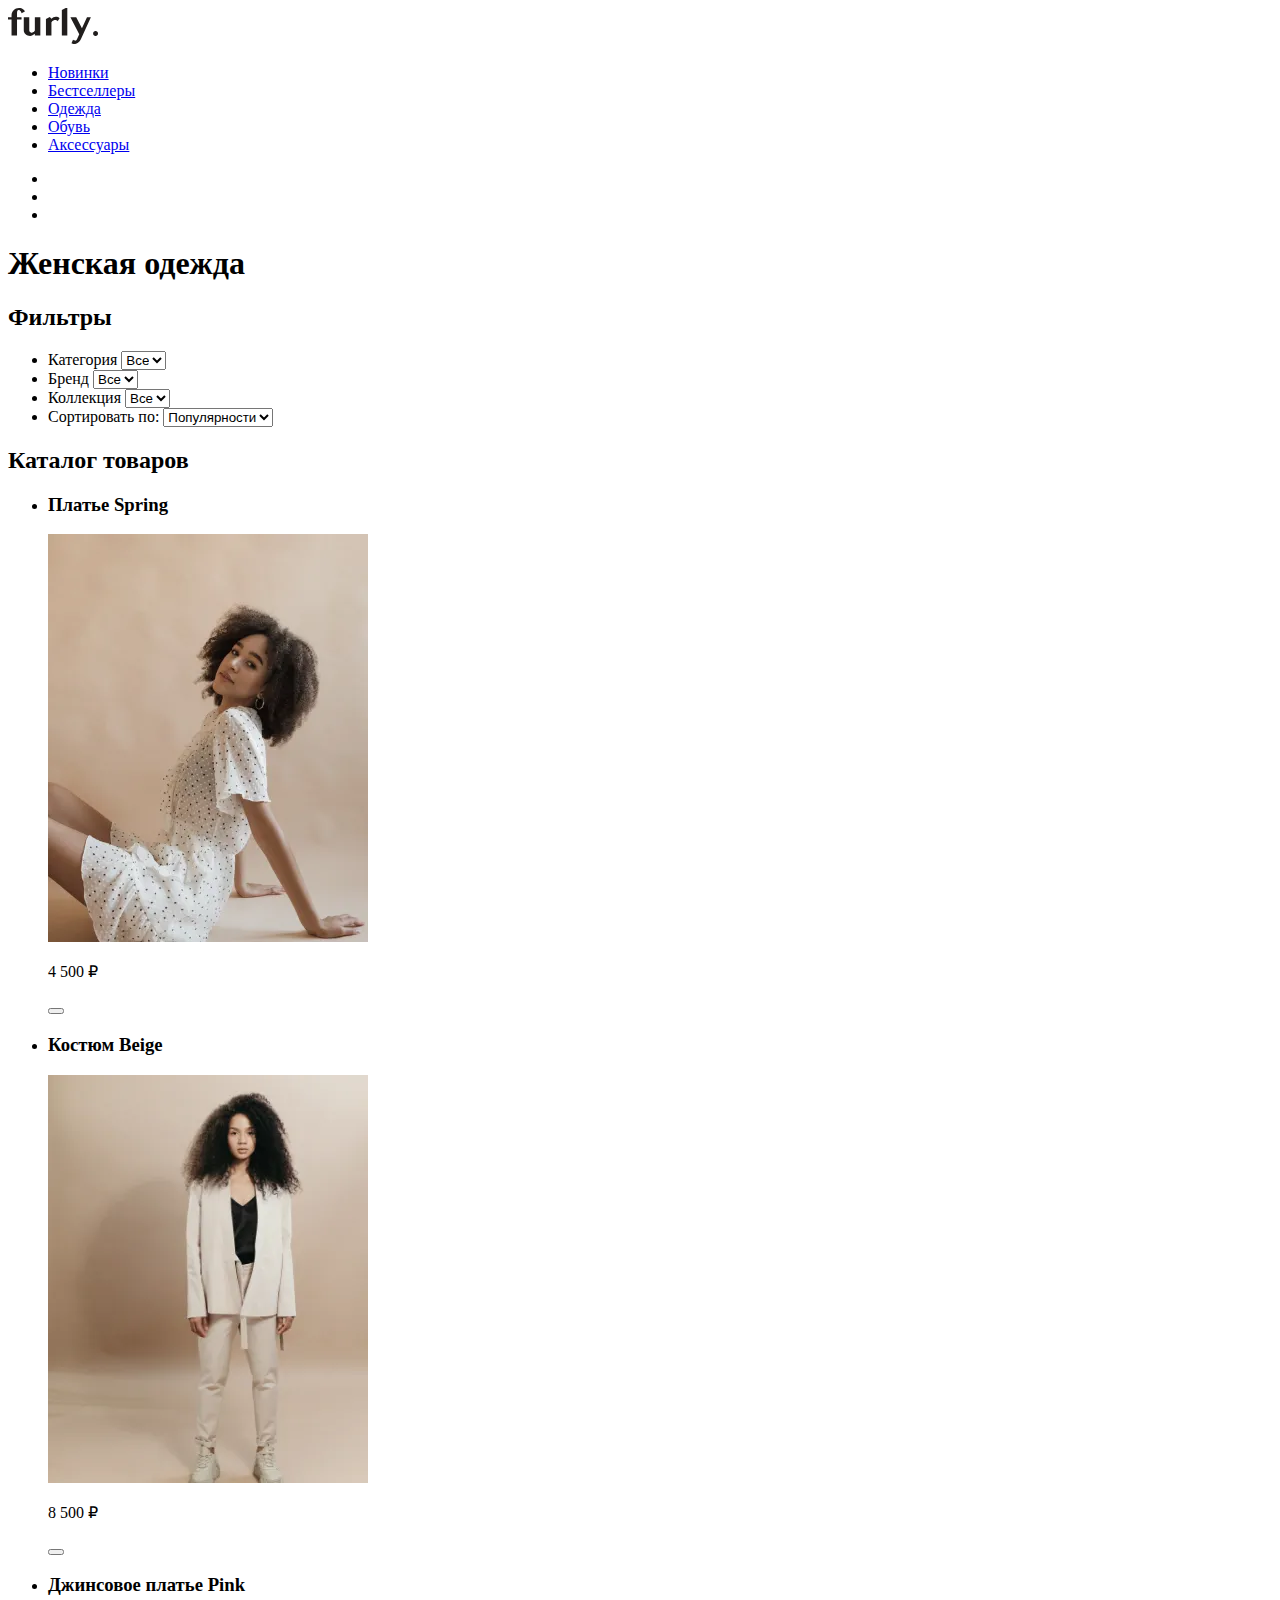
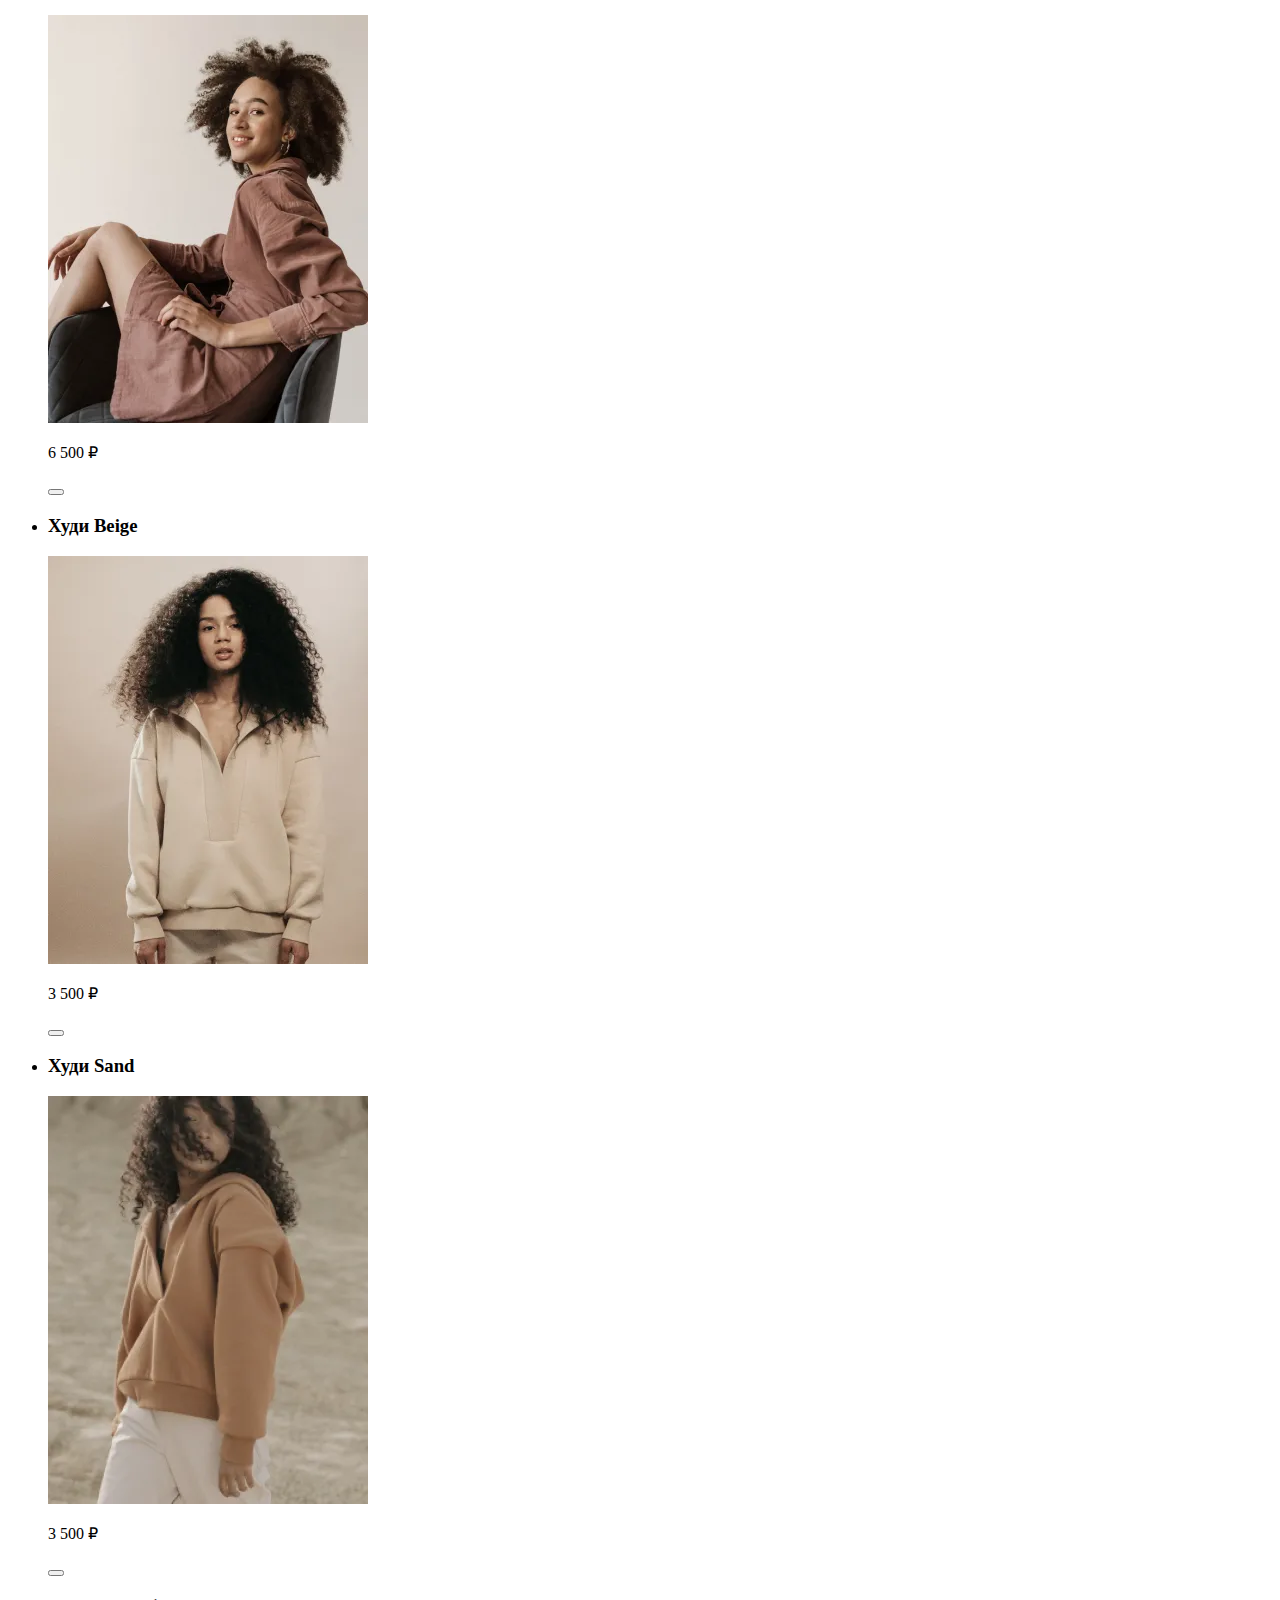
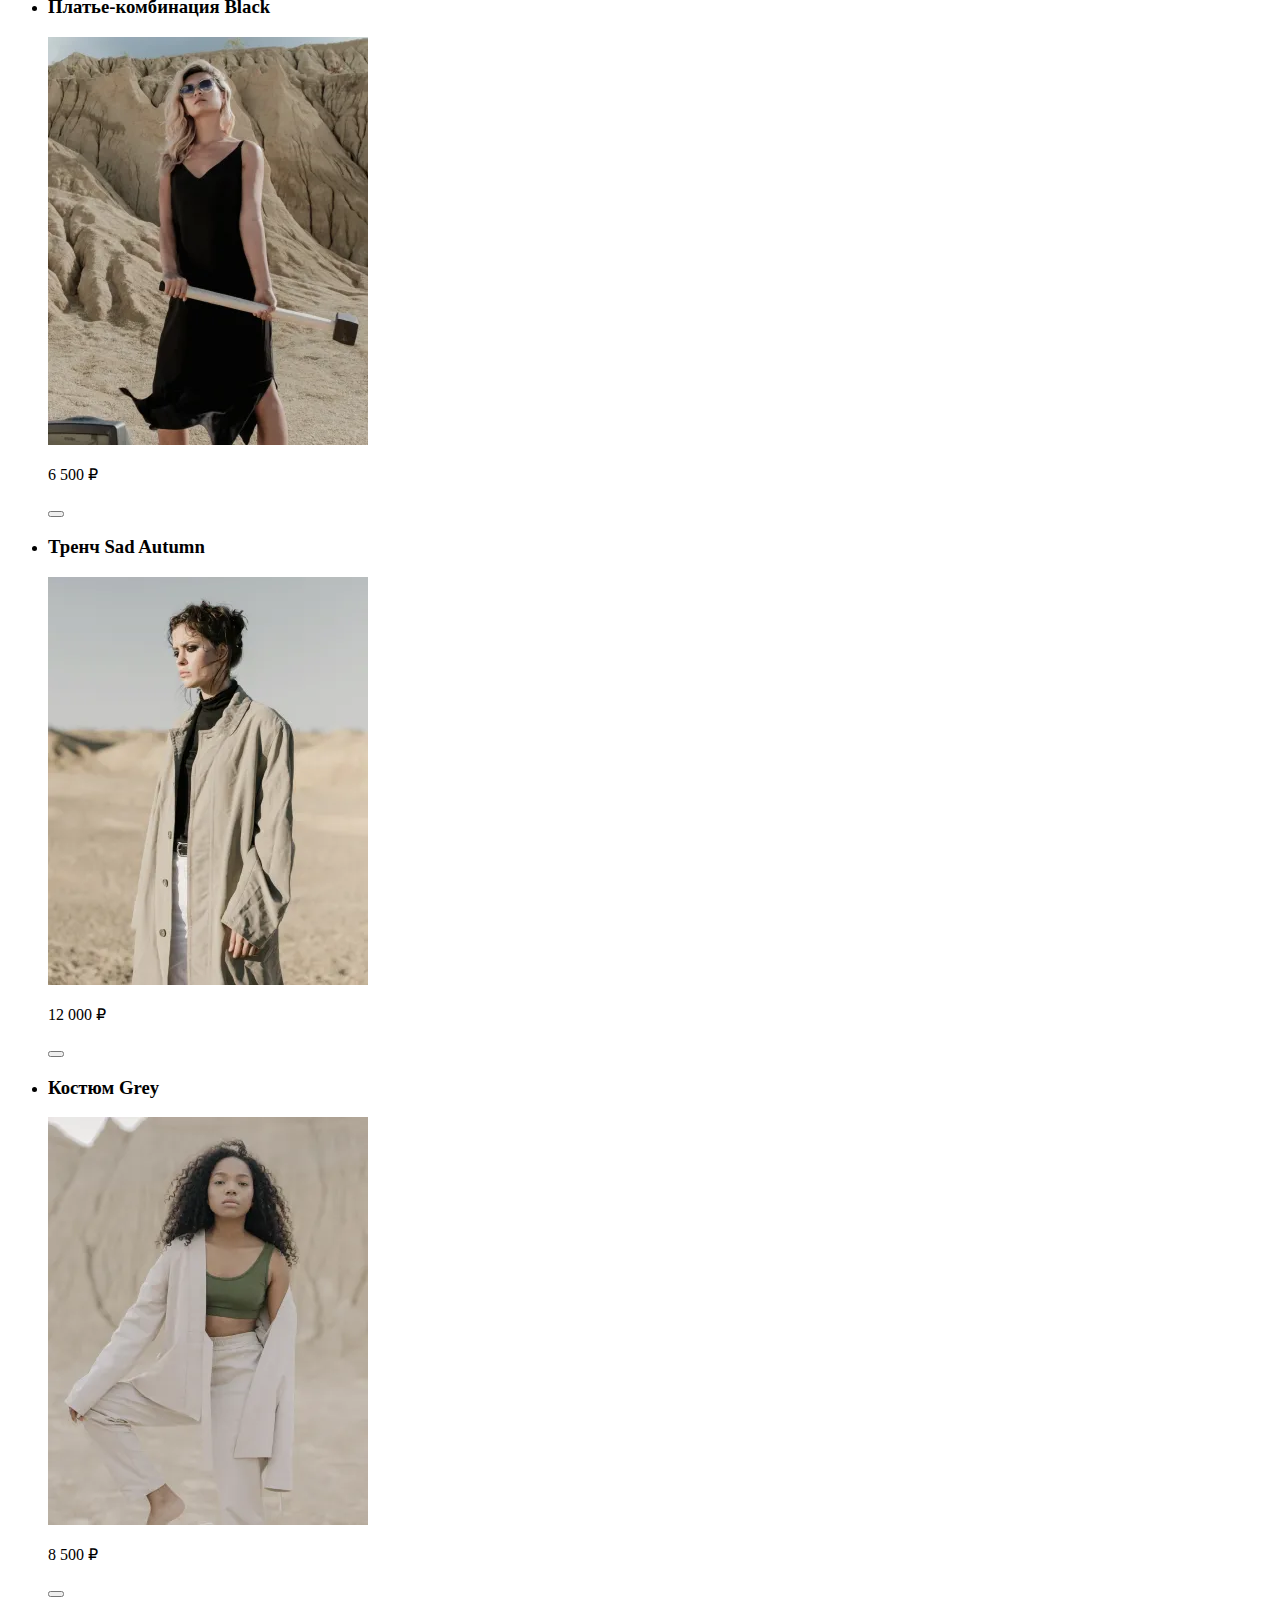
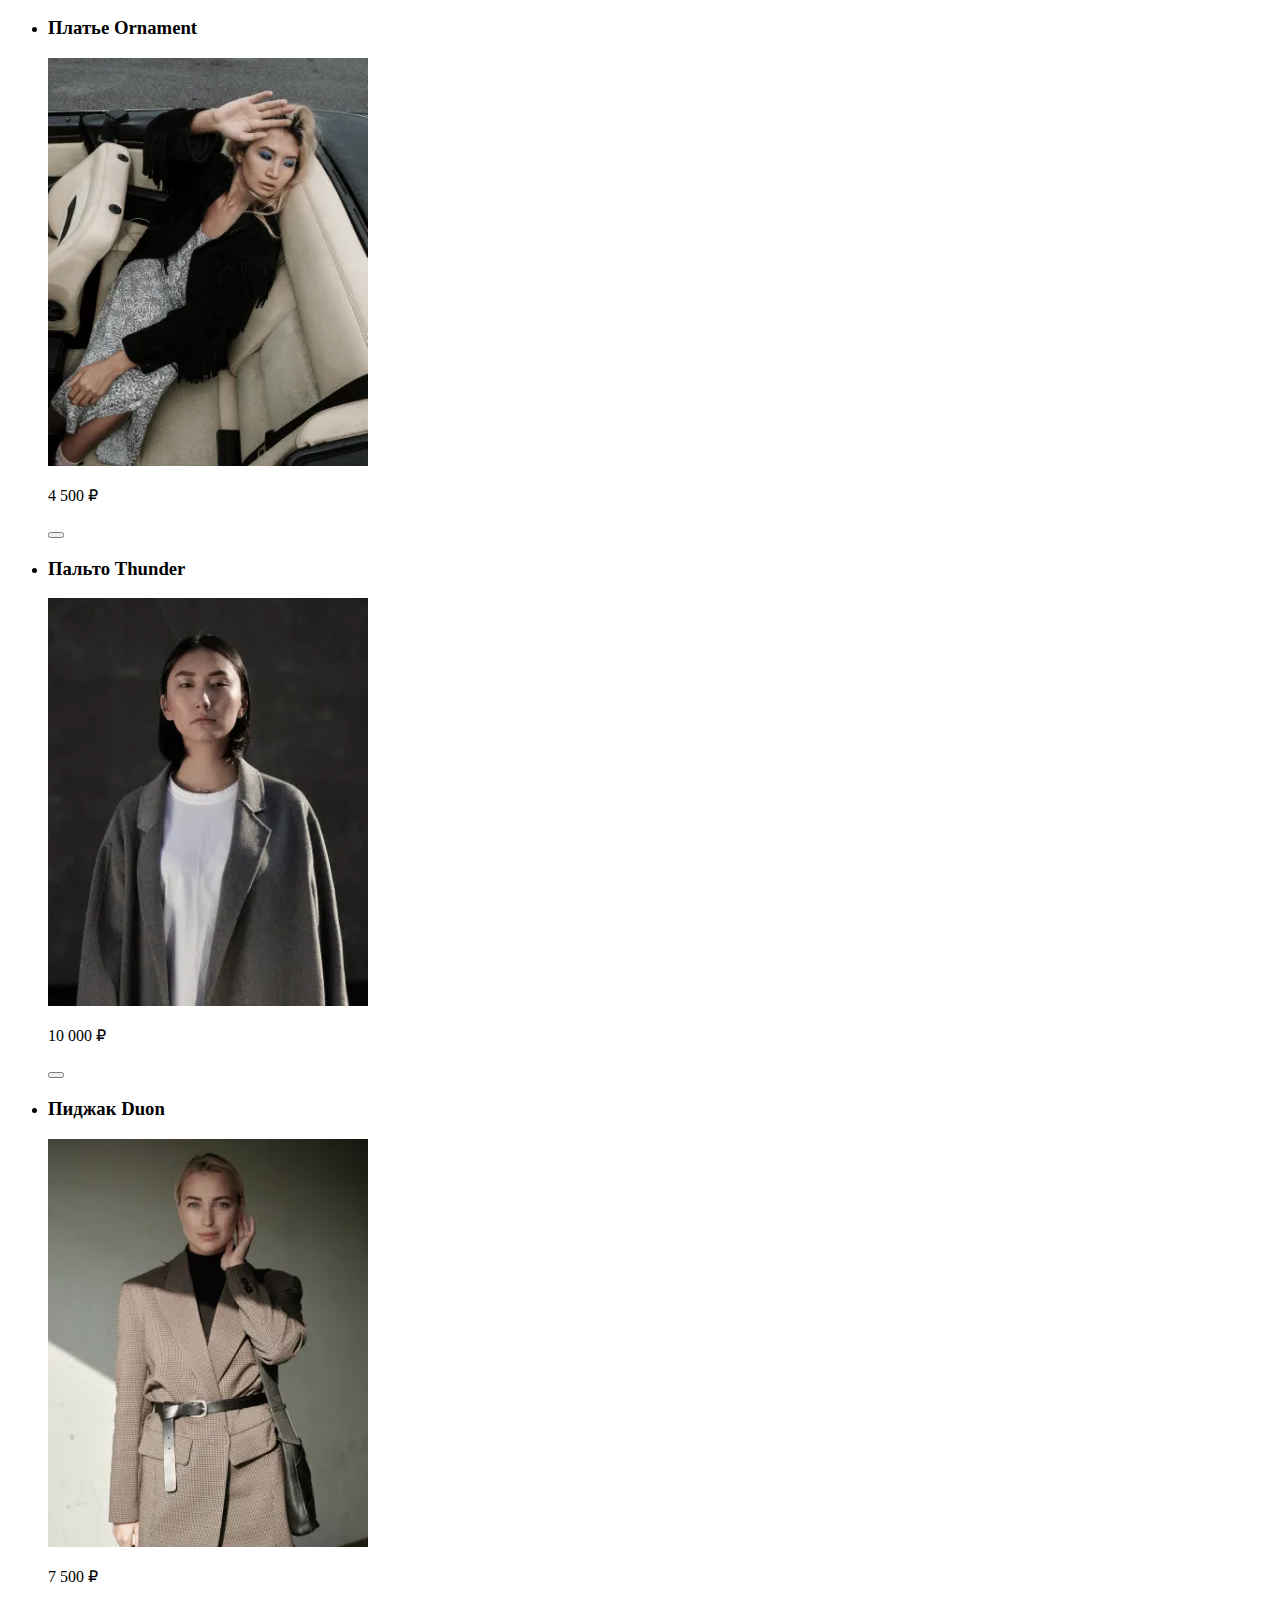
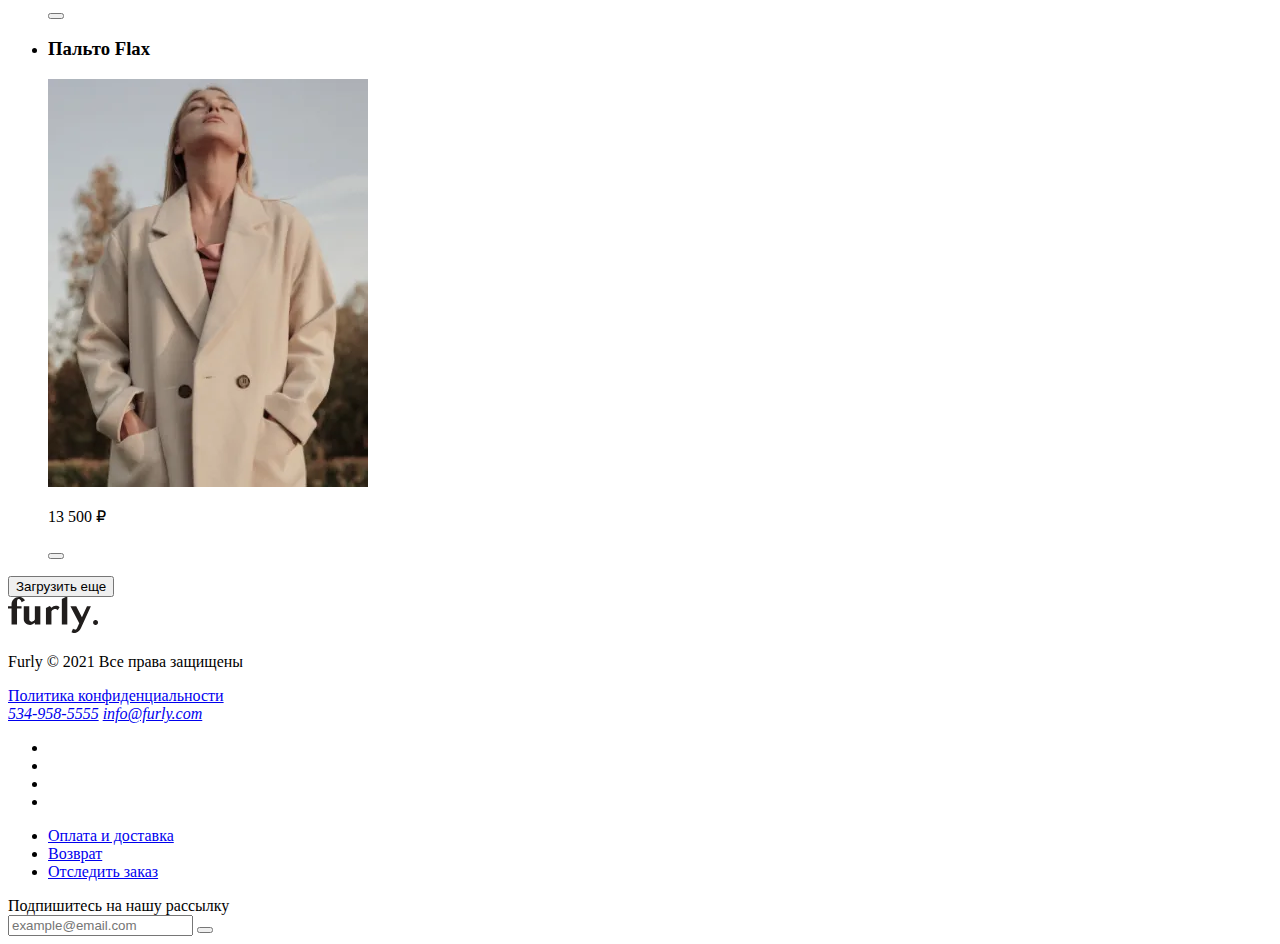
==== commit 721bff6f: "desktop version" ====
--- a/proj/source/index.html
+++ b/proj/source/index.html
@@ -186,7 +186,7 @@
     <footer class="footer">
       <section class="footer__wrapper container">
         <a class="footer__logo" href="index.html">
-          <img class="footer__image" src="" width="90" height="36" alt="Логотип женской одежды бренда Furly">
+          <img class="footer__image" src="img/logo.svg" width="90" height="36" alt="Логотип женской одежды бренда Furly">
         </a>
 
         <p class="footer__copyright">Furly © 2021 Все права защищены</p>
@@ -224,8 +224,10 @@
 
         <div class="feedback">
           <label class="feedback__label" for="email">Подпишитесь на нашу рассылку</label>
-          <input class="feedback__input" type="text" name="email-input" id="email" placeholder="example@email.com">
-          <button class="feedback__button" type="button" aria-label="Подписаться"></button>
+          <div class="feedback__describe">
+            <input class="feedback__input" type="text" name="email-input" id="email" placeholder="example@email.com">
+            <button class="feedback__button" type="button" aria-label="Подписаться"></button>
+          </div>
         </div>
       </section>
     </footer>
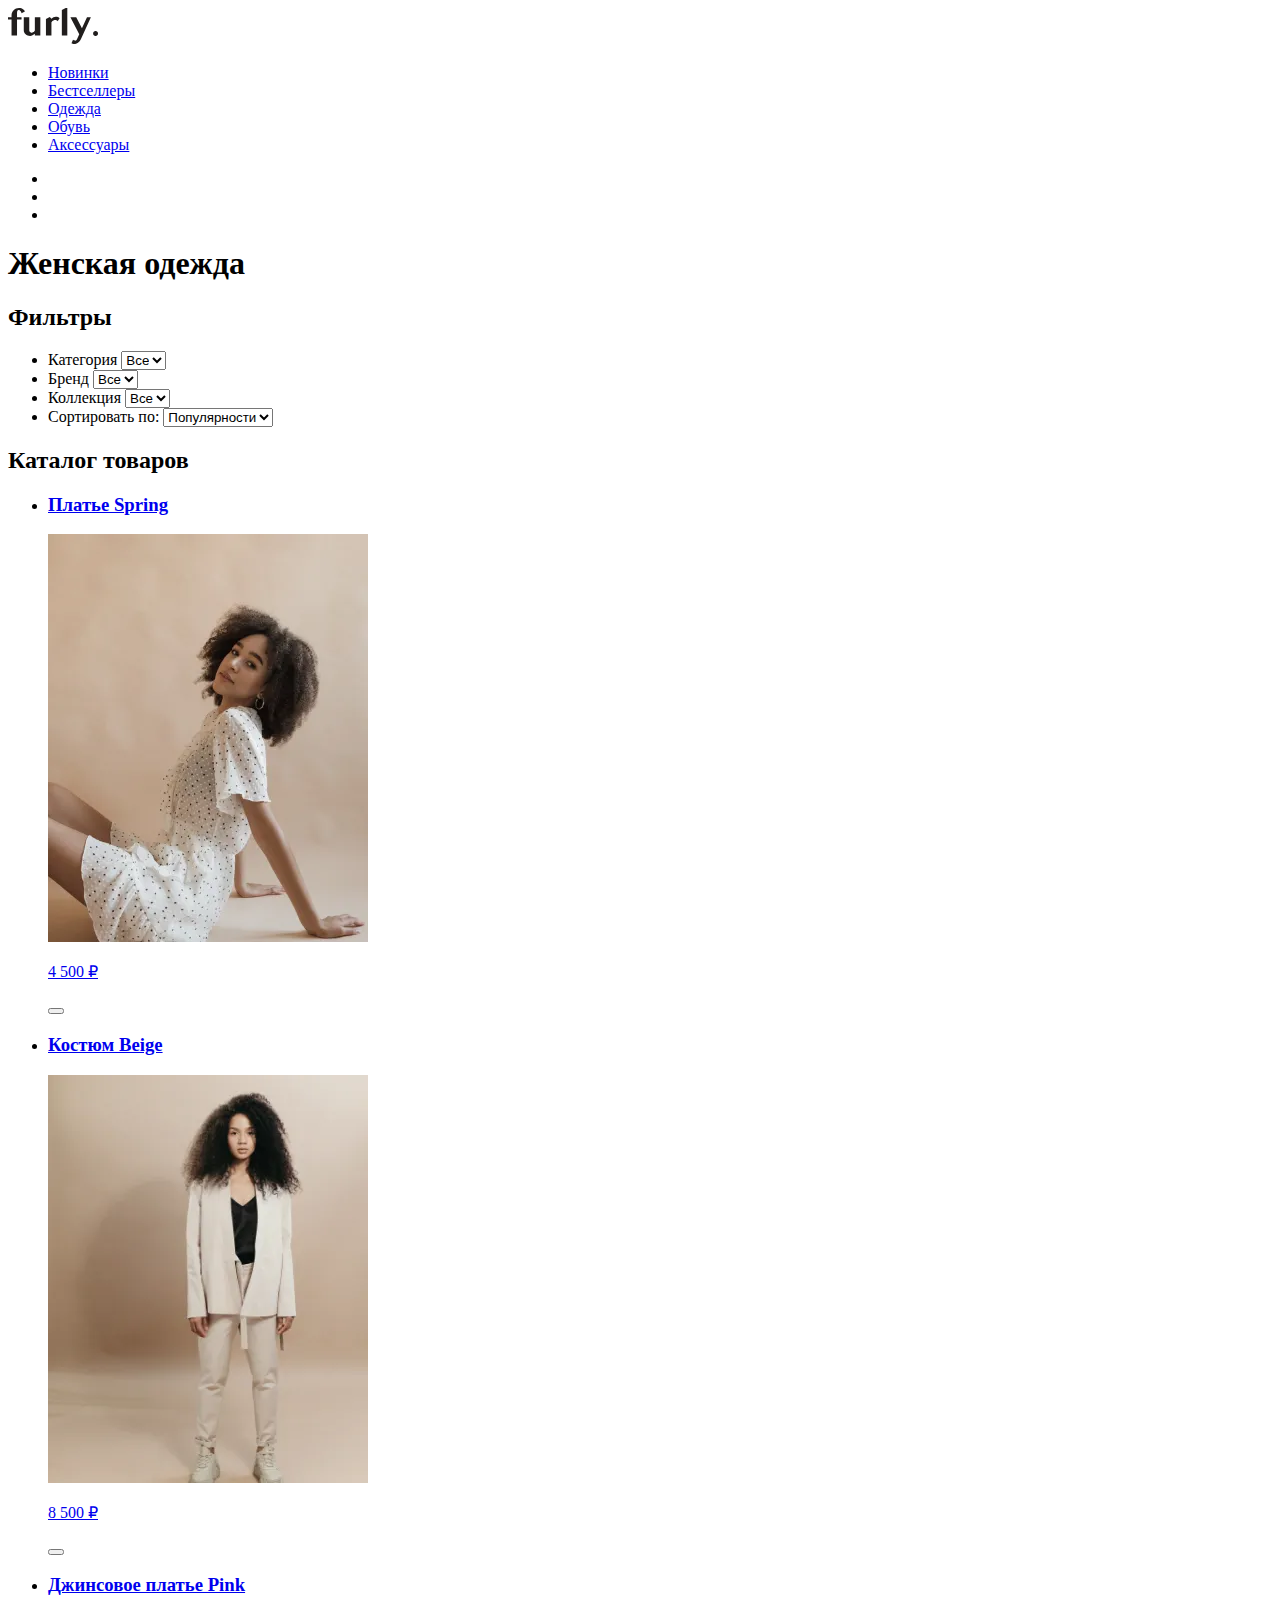
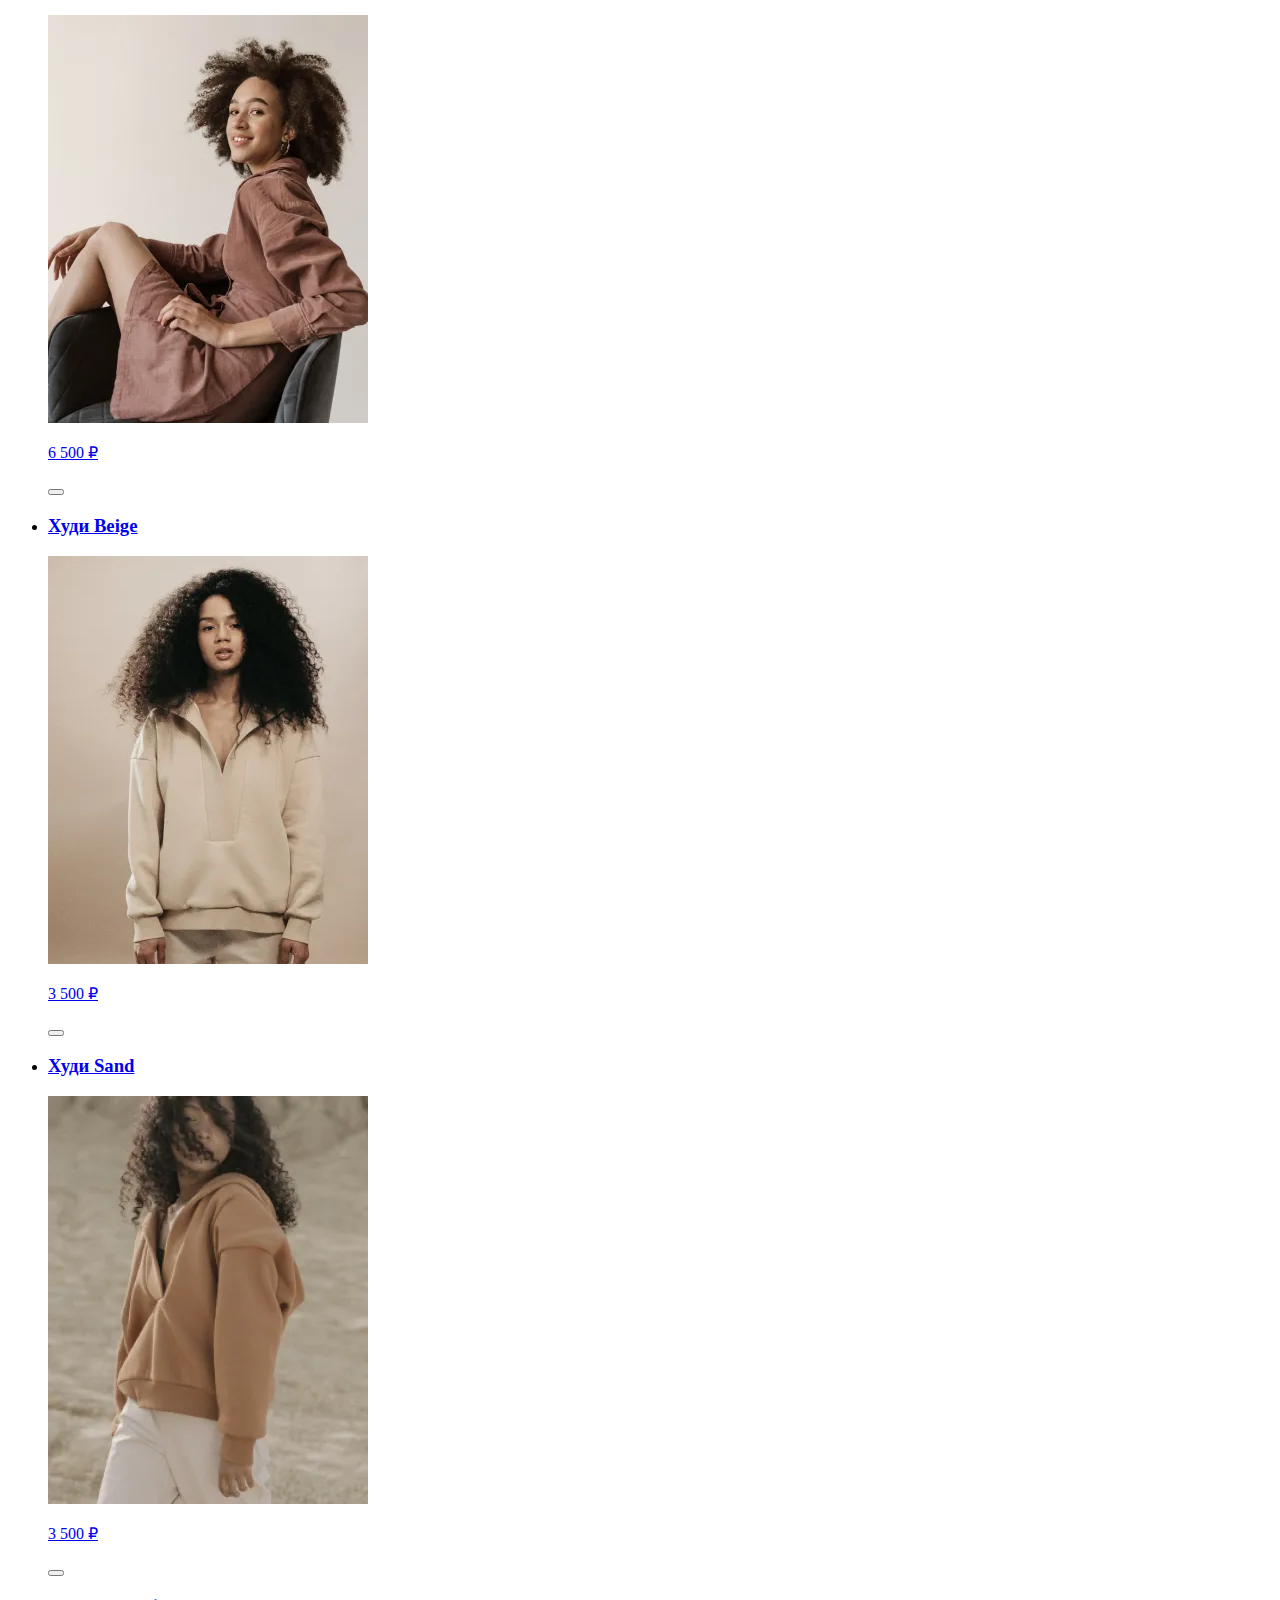
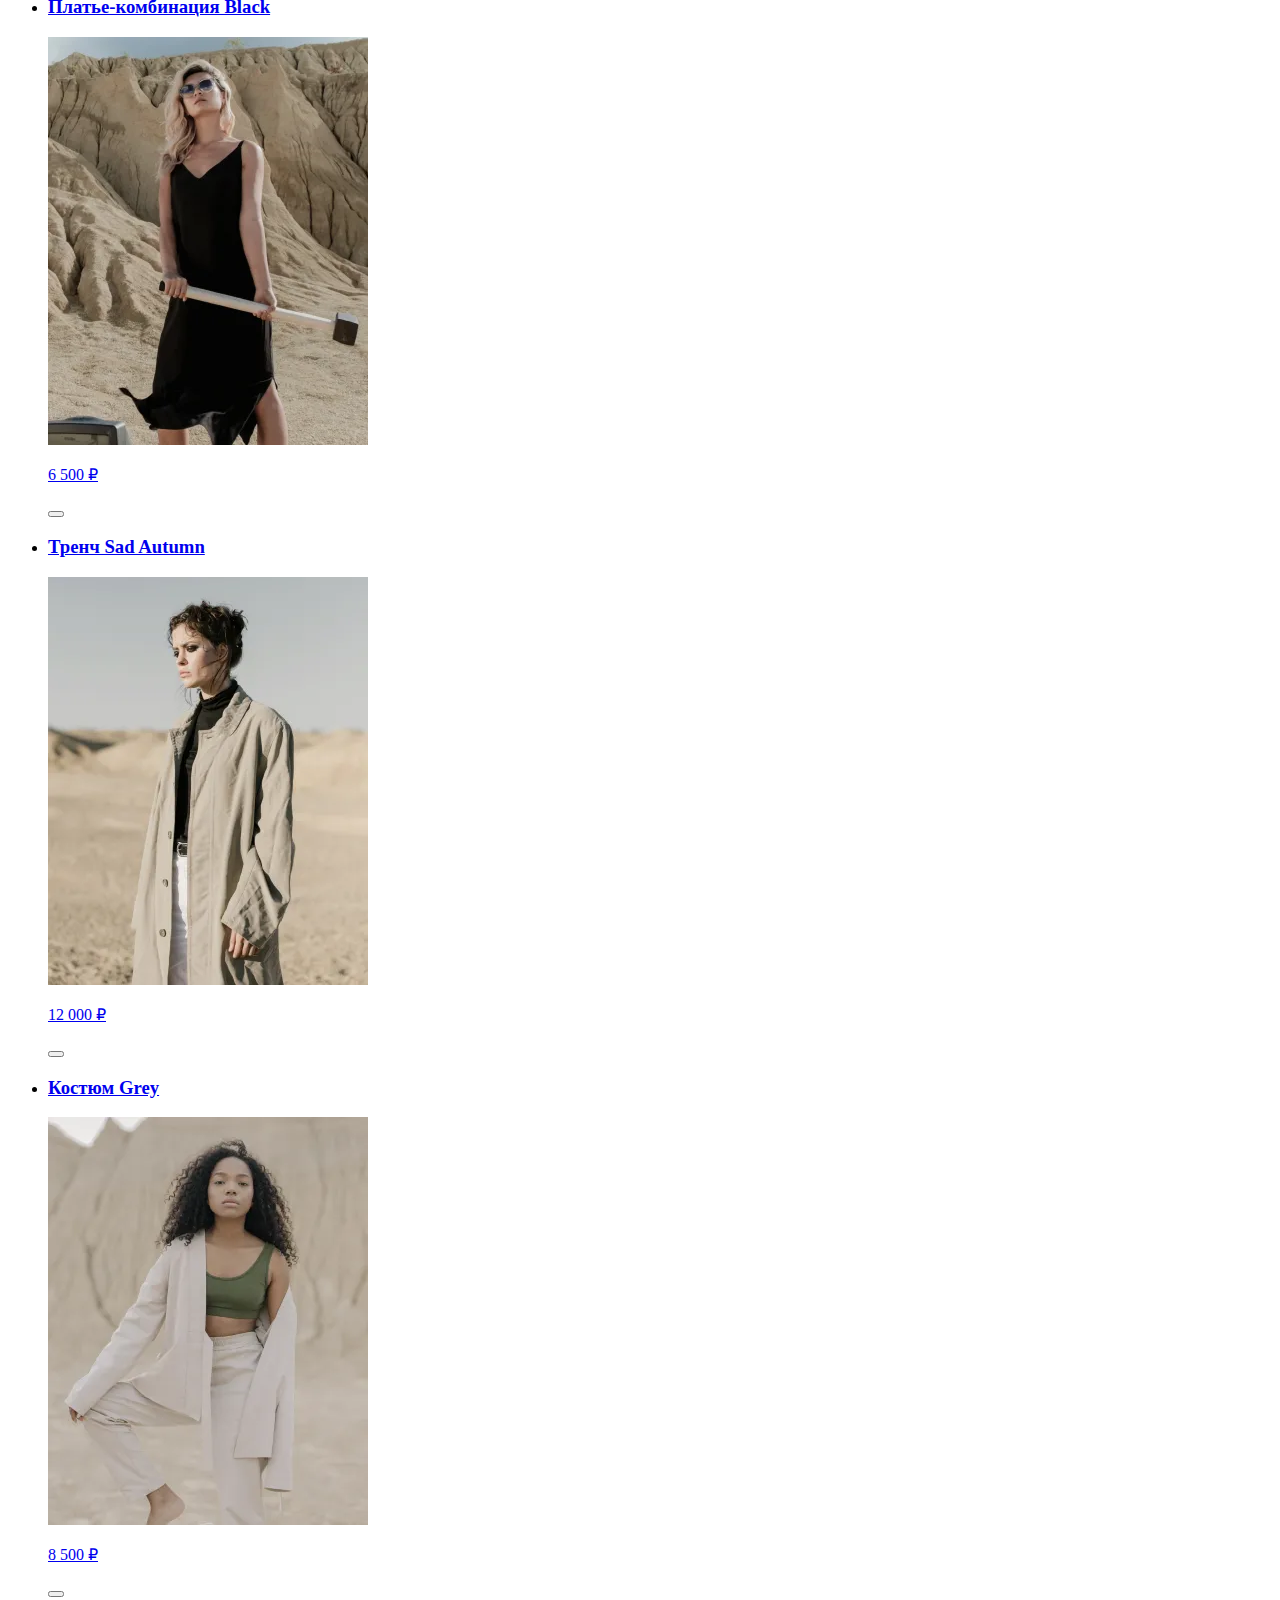
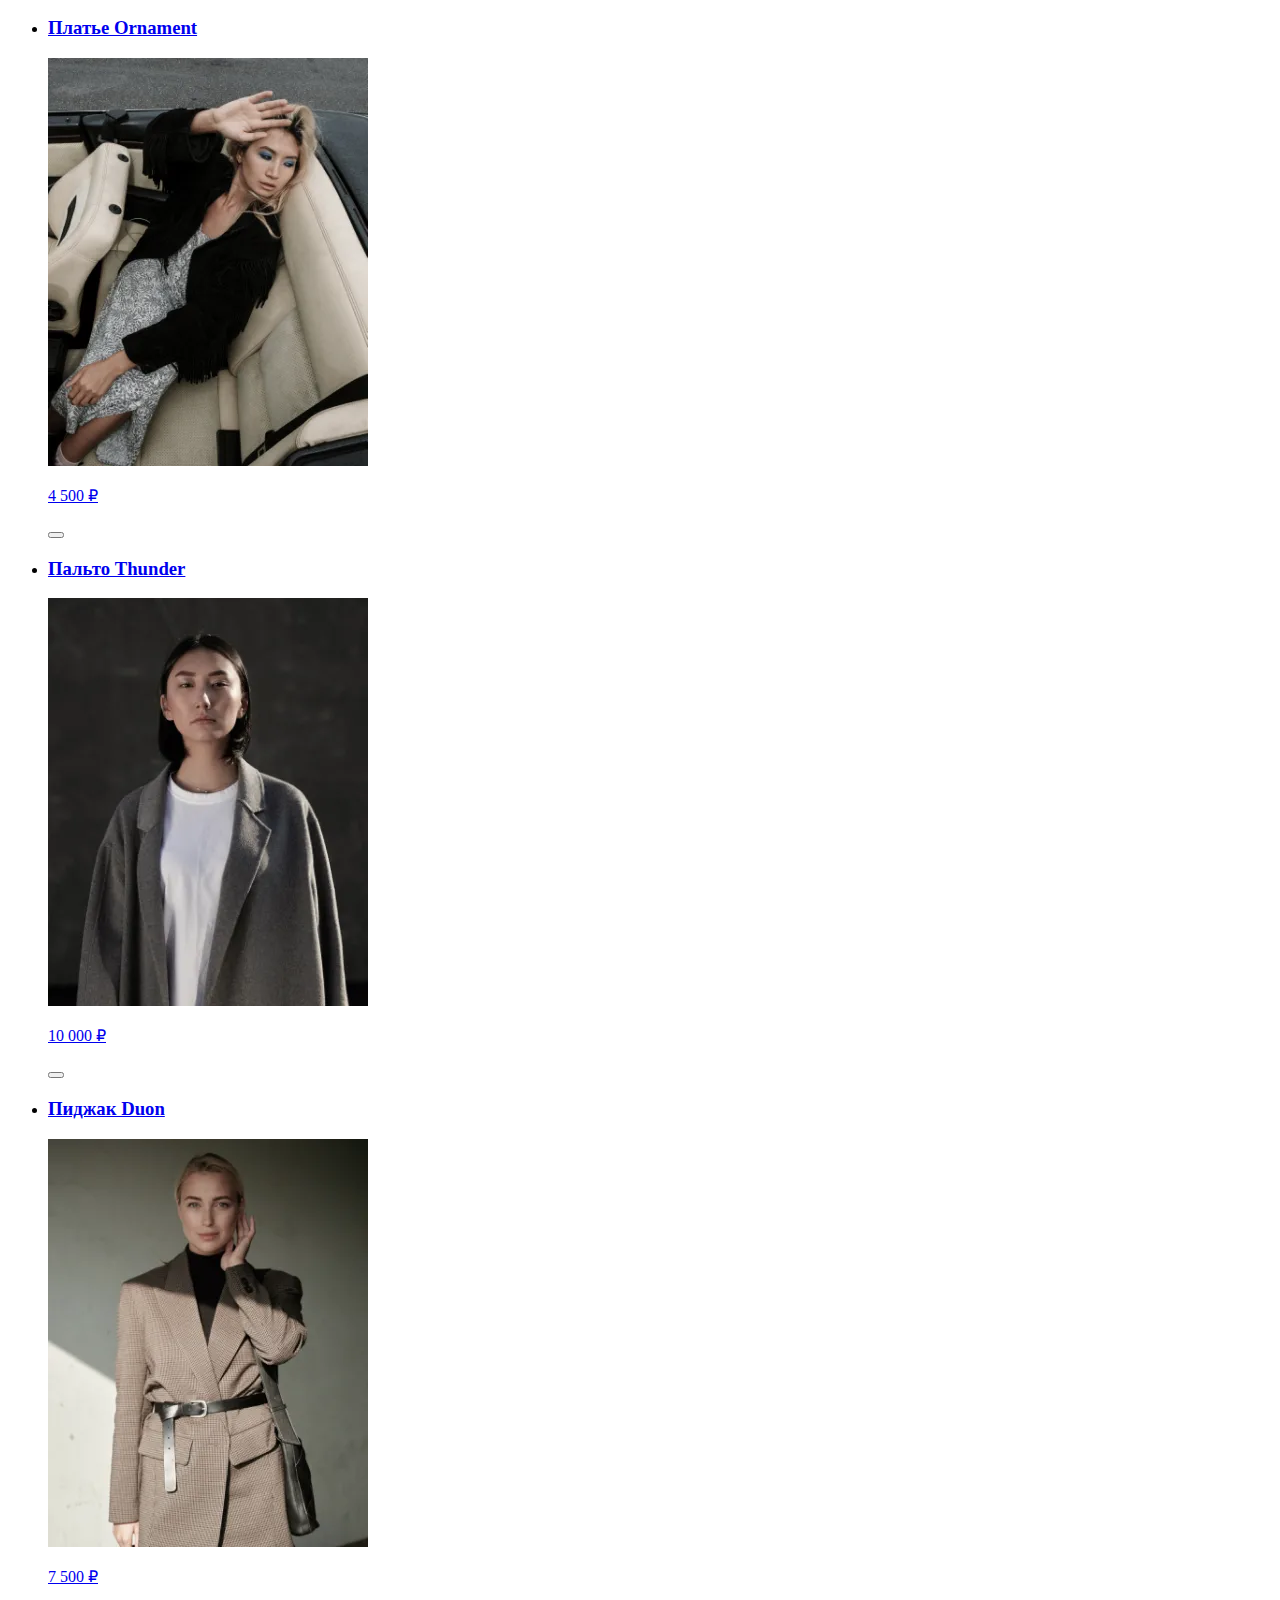
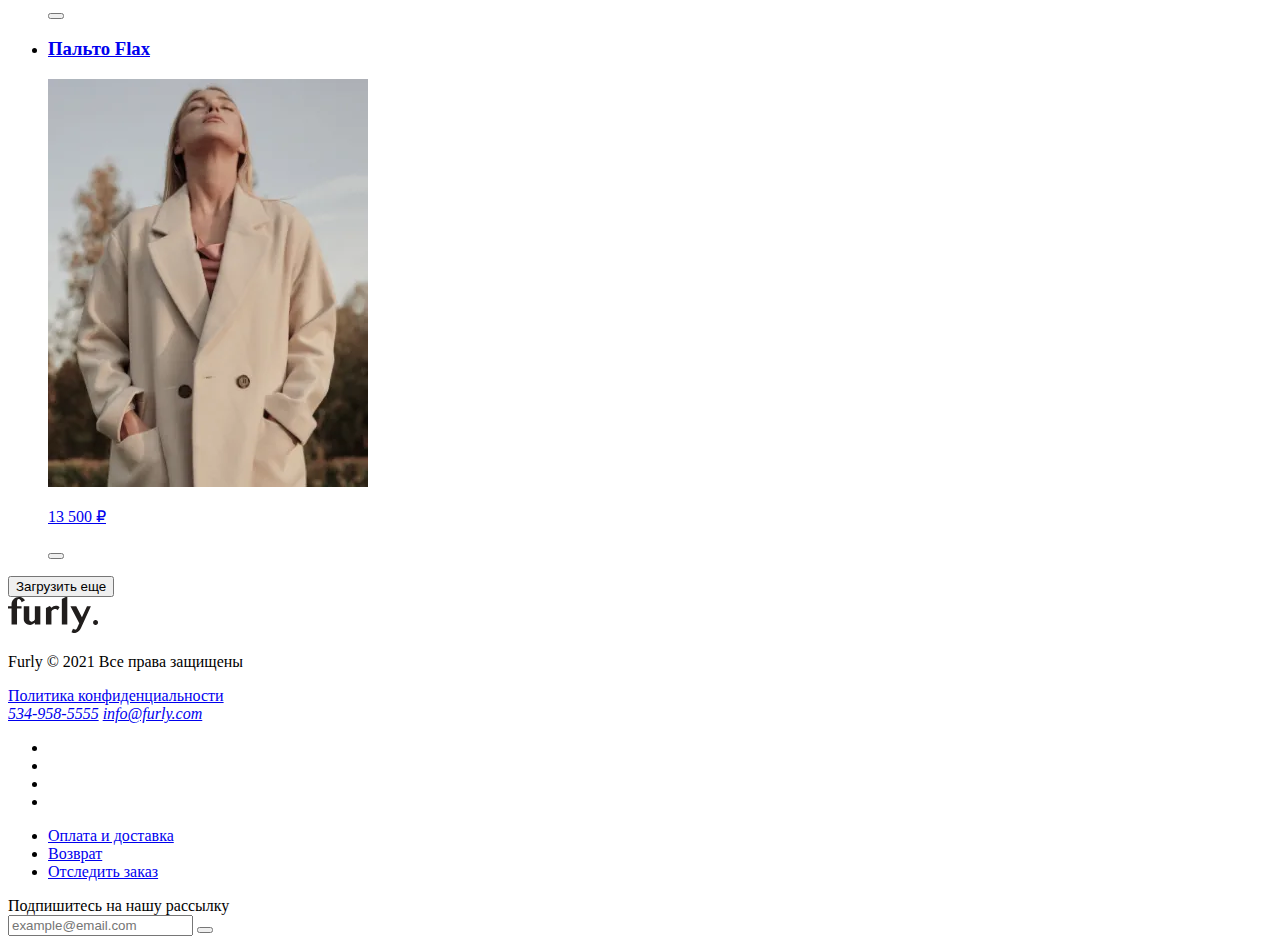
==== commit 744d9975: "catalog, filter" ====
--- a/proj/source/index.html
+++ b/proj/source/index.html
@@ -37,7 +37,7 @@
     </header>
     <main class="main container">
       <section class="main__content">
-        <h1 class="main__content-title">Женская одежда</h1>
+        <h1 class="main__title">Женская одежда</h1>
         <section class="filter">
           <h2 class="visually-hidden">Фильтры</h2>
           <ul class="filter__list">
@@ -71,112 +71,136 @@
           <h2 class="visually-hidden">Каталог товаров</h2>
           <ul class="catalog__list">
             <li class="catalog__item" tabindex="0">
+              <a class="catalog__link" href="#">
               <h3 class="catalog__title">Платье Spring</h3>
               <picture class="catalog__picture">
                 <source type="image/webp" srcset="img/card/photo.webp 1x, img/card/photo@2x.webp 2x, img/card/photo@3x.webp 3x">
                 <img class="catalog__image" src="img/card/photo.jpg" srcset="img/card/photo@2x.jpg 2x, img/card/photo@3x.jpg 3x" loading="lazy" width="320" height="408" alt="Платье Spring">
               </picture>
               <p class="catalog__price">4 500 ₽</p>
-              <button class="catalog__button" type="button" aria-label="Понравилось платье Spring"></button>
-            </li>
-            <li class="catalog__item" tabindex="0">
+              <button class="catalog__button" type="button" aria-label="Добавить в избранное"></button>
+            </a>
+            </li>
+            <li class="catalog__item" tabindex="0">
+              <a class="catalog__link" href="#">
               <h3 class="catalog__title">Костюм Beige</h3>
               <picture class="catalog__picture">
                 <source type="image/webp" srcset="img/card/photo2.webp 1x, img/card/photo2@2x.webp 2x, img/card/photo2@3x.webp 3x">
                 <img class="catalog__image" src="img/card/photo2.jpg" srcset="img/card/photo2@2x.jpg 2x, img/card/photo2@3x.jpg 3x" width="320" height="408" alt="Костюм Beige">
               </picture>
               <p class="catalog__price">8 500 ₽</p>
-              <button class="catalog__button" type="button" aria-label="Понравился костюм Beige"></button>
-            </li>
-            <li class="catalog__item" tabindex="0">
+              <button class="catalog__button" type="button" aria-label="Добавить в избранное"></button>
+            </a>
+            </li>
+            <li class="catalog__item" tabindex="0">
+              <a class="catalog__link" href="#">
               <h3 class="catalog__title">Джинсовое платье Pink</h3>
               <picture class="catalog__picture">
                 <source type="image/webp" srcset="img/card/photo3.webp 1x, img/card/photo3@2x.webp 2x, img/card/photo3@3x.webp 3x">
                 <img class="catalog__image" src="img/card/photo3.jpg" srcset="img/card/photo3@2x.jpg 2x, img/card/photo3@3x.jpg 3x" width="320" height="408" alt="Джинсовое платье Pink">
               </picture>
               <p class="catalog__price">6 500 ₽</p>
-              <button class="catalog__button" type="button" aria-label="Понравилось джинсовое платье Pink"></button>
-            </li>
-            <li class="catalog__item" tabindex="0">
+              <button class="catalog__button" type="button" aria-label="Добавить в избранное"></button>
+            </a>
+            </li>
+            <li class="catalog__item" tabindex="0">
+              <a class="catalog__link" href="#">
               <h3 class="catalog__title">Худи Beige</h3>
               <picture class="catalog__picture">
                 <source type="image/webp" srcset="img/card/photo4.webp 1x, img/card/photo4@2x.webp 2x, img/card/photo4@3x.webp 3x">
                 <img class="catalog__image" src="img/card/photo4.jpg" srcset="img/card/photo4@2x.jpg 2x, img/card/photo4@3x.jpg 3x" width="320" height="408" alt="Худи Beige">
               </picture>
               <p class="catalog__price">3 500 ₽</p>
-              <button class="catalog__button" type="button" aria-label="Понравилась худи Beige"></button>
-            </li>
-            <li class="catalog__item" tabindex="0">
+              <button class="catalog__button" type="button" aria-label="Добавить в избранное"></button>
+            </a>
+            </li>
+            <li class="catalog__item" tabindex="0">
+              <a class="catalog__link" href="#">
               <h3 class="catalog__title">Худи Sand</h3>
               <picture class="catalog__picture">
                 <source type="image/webp" srcset="img/card/photo5.webp 1x, img/card/photo5@2x.webp 2x, img/card/photo5@3x.webp 3x">
                 <img class="catalog__image" src="img/card/photo5.jpg" srcset="img/card/photo5@2x.jpg 2x, img/card/photo5@3x.jpg 3x" width="320" height="408" alt="Худи Sand">
               </picture>
               <p class="catalog__price">3 500 ₽</p>
-              <button class="catalog__button" type="button" aria-label="Понравилась худи Sand"></button>
-            </li>
-            <li class="catalog__item" tabindex="0">
+              <button class="catalog__button" type="button" aria-label="Добавить в избранное"></button>
+            </a>
+            </li>
+            <li class="catalog__item" tabindex="0">
+              <a class="catalog__link" href="#">
               <h3 class="catalog__title">Платье-комбинация Black</h3>
               <picture class="catalog__picture">
                 <source type="image/webp" srcset="img/card/photo6.webp 1x, img/card/photo6@2x.webp 2x, img/card/photo6@3x.webp 3x">
                 <img class="catalog__image" src="img/card/photo6.jpg" srcset="img/card/photo6@2x.jpg 2x, img/card/photo6@3x.jpg 3x" width="320" height="408" alt="Платье-комбинация Black">
               </picture>
               <p class="catalog__price">6 500 ₽</p>
-              <button class="catalog__button" type="button" aria-label="Понравилось платье-комбинация Black"></button>
-            </li>
-            <li class="catalog__item" tabindex="0">
+              <button class="catalog__button" type="button" aria-label="Добавить в избранное"></button>
+            </a>
+            </li>
+            <li class="catalog__item" tabindex="0">
+              <a class="catalog__link" href="#">
               <h3 class="catalog__title">Тренч Sad Autumn</h3>
               <picture class="catalog__picture">
                 <source type="image/webp" srcset="img/card/photo7.webp 1x, img/card/photo7@2x.webp 2x, img/card/photo7@3x.webp 3x">
                 <img class="catalog__image" src="img/card/photo7.jpg" srcset="img/card/photo7@2x.jpg 2x, img/card/photo7@3x.jpg 3x" width="320" height="408" alt="Тренч Sad Autumn">
               </picture>
               <p class="catalog__price">12 000 ₽</p>
-              <button class="catalog__button" type="button" aria-label="Понравился тренч Sad Autumn"></button>
-            </li>
-            <li class="catalog__item" tabindex="0">
+              <button class="catalog__button" type="button" aria-label="Добавить в избранное"></button>
+            </a>
+            </li>
+            <li class="catalog__item" tabindex="0">
+              <a class="catalog__link" href="#">
               <h3 class="catalog__title">Костюм Grey</h3>
               <picture class="catalog__picture">
                 <source type="image/webp" srcset="img/card/photo8.webp 1x, img/card/photo8@2x.webp 2x, img/card/photo8@3x.webp 3x">
                 <img class="catalog__image" src="img/card/photo8.jpg" srcset="img/card/photo8@2x.jpg 2x, img/card/photo8@3x.jpg 3x" width="320" height="408" alt="Костюм Grey">
               </picture>
               <p class="catalog__price">8 500 ₽</p>
-              <button class="catalog__button" type="button" aria-label="Понравился костюм Grey"></button>
-            </li>
-            <li class="catalog__item" tabindex="0">
+              <button class="catalog__button" type="button" aria-label="Добавить в избранное"></button>
+            </a>
+            </li>
+            <li class="catalog__item" tabindex="0">
+              <a class="catalog__link" href="#">
               <h3 class="catalog__title">Платье Ornament</h3>
               <picture class="catalog__picture">
                 <source type="image/webp" srcset="img/card/photo9.webp 1x, img/card/photo9@2x.webp 2x, img/card/photo9@3x.webp 3x">
                 <img class="catalog__image" src="img/card/photo9.jpg" srcset="img/card/photo9@2x.jpg 2x, img/card/photo9@3x.jpg 3x" width="320" height="408" alt="Платье Ornament">
               </picture>
               <p class="catalog__price">4 500 ₽</p>
-              <button class="catalog__button" type="button" aria-label="Понравилось платье Ornament"></button>
-            </li>
-            <li class="catalog__item" tabindex="0">
+              <button class="catalog__button" type="button" aria-label="Добавить в избранное"></button>
+            </a>
+            </li>
+            <li class="catalog__item" tabindex="0">
+              <a class="catalog__link" href="#">
               <h3 class="catalog__title">Пальто Thunder</h3>
               <picture class="catalog__picture">
                 <source type="image/webp" srcset="img/card/photo10.webp 1x, img/card/photo10@2x.webp 2x, img/card/photo10@3x.webp 3x">
                 <img class="catalog__image" src="img/card/photo10.jpg" srcset="img/card/photo10@2x.jpg 2x, img/card/photo10@3x.jpg 3x" width="320" height="408" alt="Пальто Thunder">
               </picture>
               <p class="catalog__price">10 000 ₽</p>
-              <button class="catalog__button" type="button" aria-label="Понравилось пальто Thunder"></button>
-            </li>
-            <li class="catalog__item" tabindex="0">
+              <button class="catalog__button" type="button" aria-label="Добавить в избранное"></button>
+            </a>
+            </li>
+            <li class="catalog__item" tabindex="0">
+              <a class="catalog__link" href="#">
               <h3 class="catalog__title">Пиджак Duon</h3>
               <picture class="catalog__picture">
                 <source type="image/webp" srcset="img/card/photo11.webp 1x, img/card/photo11@2x.webp 2x, img/card/photo11@3x.webp 3x">
                 <img class="catalog__image" src="img/card/photo11.jpg" srcset="img/card/photo11@2x.jpg 2x, img/card/photo11@3x.jpg 3x" width="320" height="408" alt="Пиджак Duon">
               </picture>
               <p class="catalog__price">7 500 ₽</p>
-              <button class="catalog__button" type="button" aria-label="Понравился пиджак Duon"></button>
-            </li>
-            <li class="catalog__item" tabindex="0">
+              <button class="catalog__button" type="button" aria-label="Добавить в избранное"></button>
+            </a>
+            </li>
+            <li class="catalog__item" tabindex="0">
+              <a class="catalog__link" href="#">
               <h3 class="catalog__title">Пальто Flax</h3>
               <picture class="catalog__picture">
                 <source type="image/webp" srcset="img/card/photo12.webp 1x, img/card/photo12@2x.webp 2x, img/card/photo12@3x.webp 3x">
                 <img class="catalog__image" src="img/card/photo12.jpg" srcset="img/card/photo12@2x.jpg 2x, img/card/photo12@3x.jpg 3x" width="320" height="408" alt="Пальто Flax">
               </picture>
               <p class="catalog__price">13 500 ₽</p>
-              <button class="catalog__button" type="button" aria-label="Понравилось пальто Flax"></button>
+              <button class="catalog__button" type="button" aria-label="Добавить в избранное"></button>
+            </a>
             </li>
           </ul>
           <button class="catalog__more" type="button">Загрузить еще</button>
@@ -222,13 +246,13 @@
           </ul>
         </div>
 
-        <div class="feedback">
-          <label class="feedback__label" for="email">Подпишитесь на нашу рассылку</label>
-          <div class="feedback__describe">
-            <input class="feedback__input" type="text" name="email-input" id="email" placeholder="example@email.com">
-            <button class="feedback__button" type="button" aria-label="Подписаться"></button>
+        <form class="subscribe" action="#" method="post">
+          <label class="subscribe__label" for="email">Подпишитесь на нашу рассылку</label>
+          <div class="subscribe__container">
+            <input class="subscribe__input" type="text" name="email-input" id="email" placeholder="example@email.com">
+            <button class="subscribe__button" type="submit" aria-label="Подписаться"></button>
           </div>
-        </div>
+        </form>
       </section>
     </footer>
   </body>
